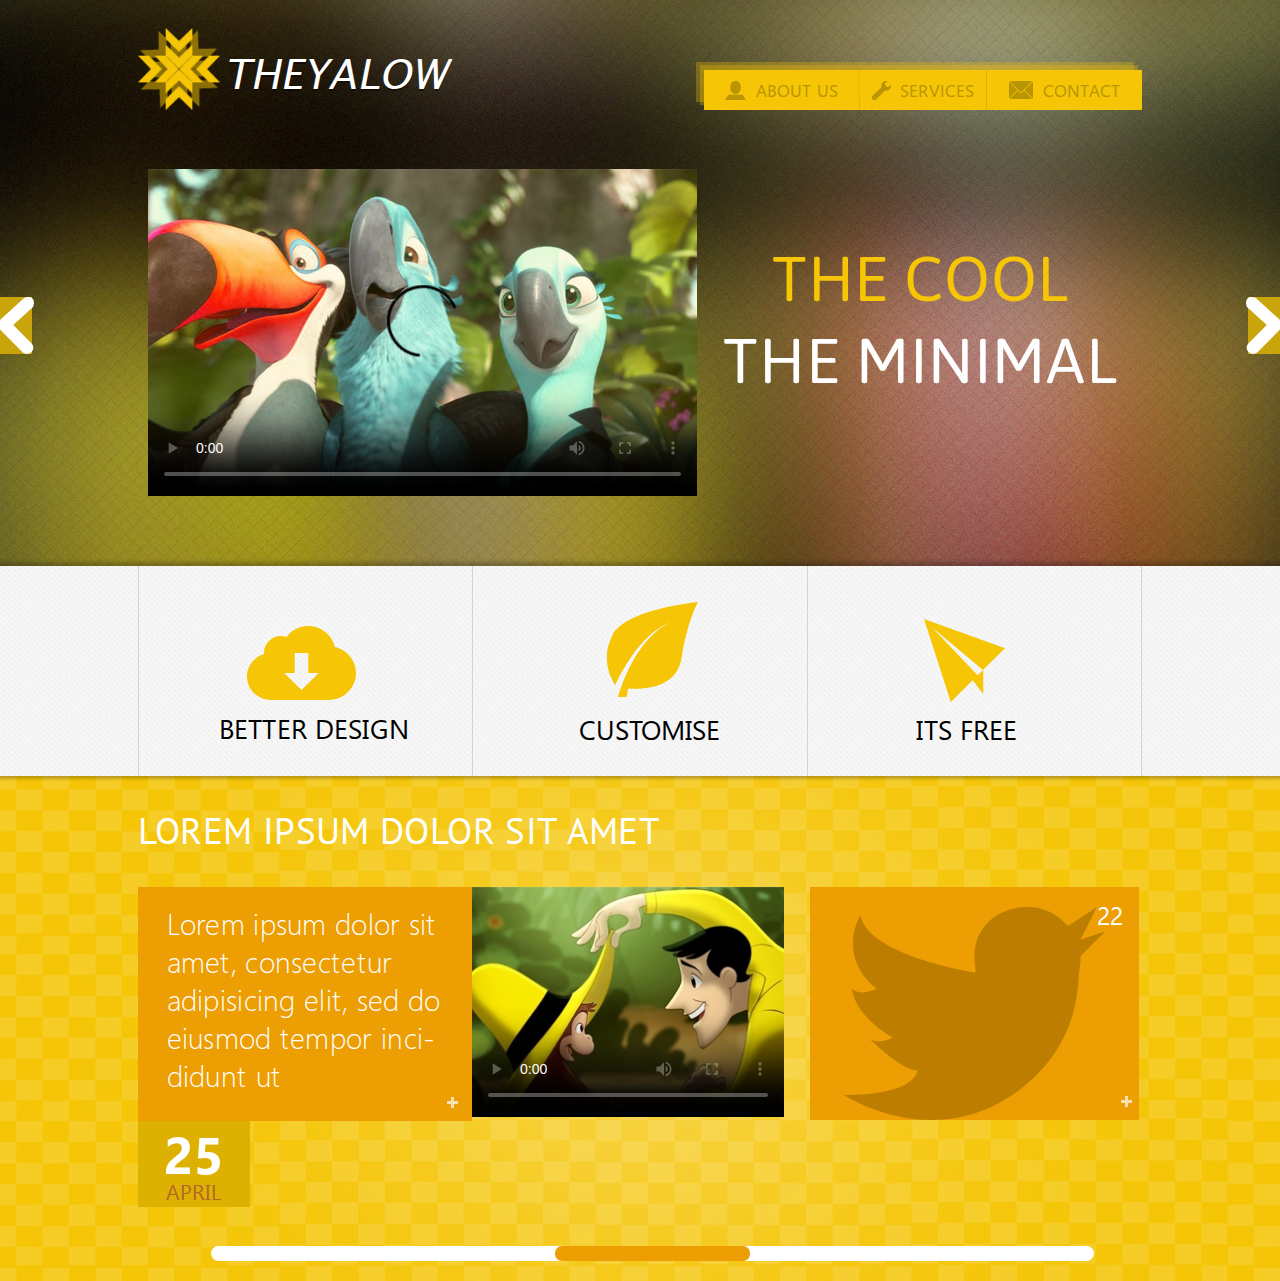
==== index.html @ 30a7e38a "feat:scroll slider block" ====
<!DOCTYPE html>
<html lang="en">

<head>
    <meta charset="UTF-8">
    <meta name="viewport" content="width=device-width, initial-scale=1.0">
    <meta http-equiv="X-UA-Compatible" content="ie=edge">
    <link rel="stylesheet" href="style.css">
    <title>the yalow</title>
</head>

<body>
    <div class="wrapper">
        <div class="wrapper_header_block">

            <header class="header main">
                <div class="logo">
                    <img class="logo_image" src="./img/header/logo.png" width="82px" height="82px" alt="logo">
                    <span class="logo_name">TheYalow</span>
                </div>
                <ul class="header_navbar">
                    <li class="header_navbar_point">
                        <a href="#" class="header_navbar_point_link">
                            <img class="header_navbar_point_icon" src="./img/header/about.svg" alt="about">
                            <span class="header_navbar_point_name">About Us</span>
                        </a>
                    </li>
                    <li class="header_navbar_point">
                        <a href="#" class="header_navbar_point_link">
                            <img class="header_navbar_point_icon" src="./img/header/service.svg" alt="service">
                            <span class="header_navbar_point_name">Services</span>
                        </a>
                    </li>
                    <li class="header_navbar_point">
                        <a href="#" class="header_navbar_point_link">
                            <img class="header_navbar_point_icon" src="./img/header/contact.svg" alt="contact">
                            <span class="header_navbar_point_name">Contact</span>
                        </a>
                    </li>
                </ul>
            </header>
            <!-- Slider block -->
            <main class="slider_block">
                <div class="slider_block_arrow left">
                    <a href="#" class="slider_block_arrow_link left"><img class="slider_block_arrow_left_link_img"
                            src="img/main/arrow-left.svg" alt="arrow_left"></a>
                </div>
                <div class="slider_block_arrow right">
                    <a href="#" class="slider_block_arrow_link right"><img class="slider_block_arrow_right_link_img"
                            src="img/main/arrow-right.svg" alt="arrow_right"></a>
                </div>
                <section class="slider_block_layer_center">
                    <div class="slider_block_layer_video">
                        <video poster="img/main/parrots.jpg" controls="" width="549" height="327">
                            <source src='#'>
                        </video>
                    </div>
                    <div class="slider_block_heading">
                        <h1>The cool <br><span class="heading_the_minimal_text">The minimal</span></h1>
                    </div>
                </section>
            </main>
        </div>

        <main>
            <!-- icon block -->
            <section class="icon_block">
                <ul class="icon area">
                    <li class="icon_area cloud">
                        <img class="icon_area_cloud_img" src="./img/icon block/cloud.svg" alt="cloud">
                        <span class="icon_area_cloud_name">better design</span>
                    </li>
                    <li class="icon_area leaf">
                        <img class="icon_area_leaf_img" src="./img/icon block/leaf.svg" alt="leaf">
                        <span class="icon_area_leaf_name">customise</span>
                    </li>
                    <li class="icon_area plane">
                        <img class="icon_area_plane_img" src="./img/icon block/plane.svg" alt="plane">
                        <span class="icon_area_plane_name">Its Free</span>
                    </li>
                </ul>
            </section>
            <!-- scroll slider block -->
            <section class="scroll_slider">
                <div class="scroll_slider_block main">
                    <h3 class="scroll_slider_block_name">Lorem ipsum dolor sit amet</h3>
                    <div class="scroll_slider_block_main_content">
                        <div class="scroll_slider_block_main_content_left">
                            <p class="scroll_slider_block_main_content_left_text">Lorem ipsum dolor sit amet,
                                consectetur adipisicing elit, sed do eiusmod tempor inci-didunt ut</p>
                            <div class="scroll_slider_block_main_content_left_data">
                                <time class="scroll_content_data_time">
                                    <p class="data_time_number">25</p>

                                    <p class="data_time_month">April</p>
                                </time>
                            </div>
                            <div class="scroll_slider_block_main_content_left_plus">
                                <a href="" class="scroll_slider_block_main_content_left_plus_link">
                                    <img src="./img/scroll slider block/plus.png" alt="add">
                                </a>
                            </div>
                        </div>
                        <div class="scroll_slider_block_main_content_center">
                            <video class="scroll_slider_block_main_content_video"
                                poster="./img/scroll slider block/video_scroll_slider_block.jpg" controls="" width="312"
                                height="230"></video>
                        </div>
                        <div class="scroll_slider_block_main_content_right">
                            <div class="scroll_slider_block_main_content_right_wrapper">
                                <img src="./img/scroll slider block/twitter.svg" alt="twitter"
                                    class="scroll-slider_block_main_content_right_wrapper_twitter">
                                <div class="scroll-slider_block_main_content_right_wrapper_twitter_number">
                                    <p class="scroll-slider_block_main_content_right_wrapper_twitter_number_text">22</p>
                                </div>
                                <div class="scroll_slider_block_main_content_right_plus">
                                    <a href="#" class="scroll_slider_block_main_content_right_plus_link">
                                        <img src="./img/scroll slider block/plus.png" alt="plus"
                                            class="scroll_slider_block_main_content_right_plus_link_img">
                                    </a>
                                </div>
                            </div>
                        </div>

                    </div>
                    <div class="scroll_slider_block_main_range">
                        <input type="range" class="scroll_slider_block_main_range_input">
                    </div>
                </div>
            </section>
        </main>

    </div>
</body>

</html>
---- style.css ----
@font-face {
    font-family: Lucida Sans Italic;
    src: url('./fonts/LucidaSansItalic.ttf');
}
@font-face {
    font-family: Segoe WP;
    src: url('./fonts/Segoe_WP.ttf');
}

@font-face {
    font-family: Segoe WP Lite;
    src: url('./fonts/Segoe_WP_Light.ttf');
}

@font-face {
    font-family: Segoe UI Bold;
    src: url('./fonts/segoeUiBold.ttf');
}
@font-face {
    font-family: Asap;
    src: url('./fonts/asap_regular.ttf');
}

@font-face {
    font-family: Segoe UI Regular;
    src: url('./fonts/segoeUiRegular.ttf');
}

@font-face{
    font-family: PT Sans;
    src: url('./fonts/PTSans_regular.ttf')
}

*{
    padding: 0;
    margin: 0;
}
body{
    height: 100vh;
    width: 100%;
    font-size: 16px;
}

.wrapper{
    display: flex;
    flex-direction: column;
    max-width: 1300px;
    height: 100vh;
    margin: 0 auto;
}

.wrapper_header_block {
    width: 100%;
    background-image: url(./img/header/header_background.png);
}

.header {
    display: flex;
    justify-content: space-between;
    flex-wrap: wrap;
}

.main ,.area {
    margin: 0 auto;
    width: 78.5%;
}

.logo {
    display: flex;
    justify-content: center;
    align-items: center;
    padding-top: 28px;
}

.logo_name {
    font-size: 41px;
    color: #fff;
    text-transform: uppercase;
    font-family: Lucida Sans Italic;
    letter-spacing: 0.41px;
    padding: 11px 0 0 4px;
    text-shadow: 0 2px 0 rgba(0, 0, 0, 0.42);
}

.header_navbar {
    display: flex;
    align-items: flex-end;
}

.header_navbar_point {
    list-style: none;
    height: 2.5em;
    width: 7.9em;
    background-color: #f5c506;
    box-shadow: -0.25em -0.3em 0 rgba(245, 197, 6, .3), -0.5em -0.5em 0 rgba(245, 197, 6, .3);
}

.header_navbar_point:last-child{
    border-left: 1px solid #dcb105;
    width: 9.70em;
}

.header_navbar_point:first-child {
    border-right: 1px solid #dcb105;
    width: 9.65em;
}

.header_navbar_point_link {
    display: flex;
    justify-content: center;
    align-items: center;
    text-decoration: none;
    text-transform: uppercase;
    font-size: 1.06em;
    font-family: Segoe WP;
    color: #b99403;
    background-color: #f5c506;
    padding-top: .55em;
}

.header_navbar_point_link:hover{
    color:#fff;
}

.header_navbar_point_name {
    margin-left: .56em;
}

.slider_block {
    position: relative;
}

.slider_block_arrow {
    position: absolute;
    width: 2.000em;
    height: 3.563em;
}

.slider_block_arrow.left, .slider_block_arrow.right  {
    top: 11.70em;
}

.slider_block_arrow.right {
    right: 0;
}

.slider_block_arrow_link {
    display: flex;
    justify-content: center;
    height: 100%;
    background-color: #c9a40b;
}

.slider_block_arrow_left_link_img {
    padding-right: 0.188em;
}

.slider_block_arrow_link .right {
    background-color: #f5c503;
}

.slider_block_arrow_right_link_img{
    padding-left: 0.188em;
}

.slider_block_layer_center {
    display: flex;
    justify-content: space-between;
    align-items: center;
    width: 78.5%;
    margin: 0 auto;
    padding-top: 59px;
    padding-bottom: 66px;
}

.slider_block_layer_video {
    padding-left: 0.625em;
    position: relative;
}

.slider_block_heading {
    text-align: center;
    text-transform: uppercase;
    padding-right: 25px;
    padding-bottom: 30px;
}

h1 {
    font-size: 3.94em;
    font-family: Asap;
    color: #f5c506;
    font-weight: 400;
    line-height: 1.3em;
    letter-spacing: 0.63px;
}

.heading_the_minimal_text {
    color: #fff;
}

.icon_block{
    background-image: url(/img/icon\ block/background_icon.png)
}

.icon {
    display:flex;
    justify-content: space-between;
}

.icon_area.cloud, .icon_area.plane {
    border-left: 1px solid #d4d4d4;
    border-right: 1px solid #d4d4d4;
}

.icon_area {
    list-style: none;
    font-family: Segoe UI Regular;
    text-transform: uppercase;
    font-size: 1.69em;
    line-height: 1;
    width: 100%;
    display: flex;
    flex-direction: column;
    align-items: center;
}

.icon_area_cloud_img {
    padding-top: 60px;
    padding-right: 7px;
}

.icon_area_cloud_name {
    color: #000000;
    font-weight: 300;
    font-size: 27px;
    padding-top: 14px;
    padding-left: 17px;
    padding-bottom: 35px;
    letter-spacing: 0.27px;
}

.icon_area_leaf_img {
    padding-top: 36px;
    padding-left: 24px;
}

.icon_area_leaf_name {
    padding-top: 18px;
    padding-left: 19px;
    padding-bottom: 20px;
}

.icon_area_plane_img {
    padding-top: 53px;
    padding-right: 21px;
}

.icon_area_plane_name {
    padding-top: 13px;
    padding-right: 15px;
    padding-bottom: 20px;
    letter-spacing: 0.27px;
}

.scroll_slider{
    background: url(./img/scroll\ slider\ block/scroll_background.png);
}

.scroll_slider_block{
    display: flex;
    flex-direction:column;
}

.scroll_slider_block_name{
    font-weight: 400;
    font-size: 2.313em;
    text-transform: uppercase;
    font-family: PT Sans;
    color: #ffffff;
    padding-top: 33px;
    letter-spacing: 0.37px;
}

.scroll_slider_block_main_content{
    display: flex;
    padding-top: 31px;
}

.scroll_slider_block_main_content_left {
    width: 100%;
    align-items: center;
    background-color: #ec9e03;
    position: relative;
}
.scroll_slider_block_main_content_left_text{
    font-family: Segoe WP lite;
    font-size: 29px;
    padding: 17px 0 0 29px;
    letter-spacing: 0.29px;
    color: #ffffff;
    line-height: 38px;
    }

.scroll_slider_block_main_content_left_data{
    height: 86px;
    width: 112px;
    background-color: #ddb101;
    display: flex;
    flex-direction: column;
    justify-content: center;
    text-align: center;
    bottom: 0;
    position: absolute;
    transform: translate(0, 100%);
}

.data_time_number{
    padding-top: 15px;
    font-weight: 700;
    color: #fff;
    font-family: Segoe UI Bold;
    font-size: 3.188em;
    line-height: 38px;
    letter-spacing: 0.51px;
}

.data_time_month{
    color: #b26529;
    text-transform: uppercase;
    font-family: Segoe UI Regular;
    font-size: 1.313em;
    line-height: 38px;
    letter-spacing: 0.21px;
}

.scroll_slider_block_main_content_left_plus {
    position: absolute;
    left: 92.7%;
}

.scroll_slider_block_main_content_left_plus_link{
    display: block;
}

.scroll_slider_block_main_content_center{
    width: 100%;
}

.scroll_slider_block_main_content_right{
    height: 233px;
    width: 100%;
    display: flex;
    justify-content: flex-end;
    padding-right: 3px;
}
.scroll_slider_block_main_content_right_wrapper{
    width: 329px;
    background-color: #ec9e03;
    display: flex;
    justify-content: center;
    position: relative;
}

.scroll-slider_block_main_content_right_wrapper_twitter{
    padding-top: 20px;
}

.scroll-slider_block_main_content_right_wrapper_twitter_number{
    display: block;
    position: absolute;
    top: 7%;
    right: 5%;
}

.scroll-slider_block_main_content_right_wrapper_twitter_number_text{
    font-family: Segoe WP;
    font-size: 1.55em;
    color: #ffff;
    display: block;
    line-height: 1;
}

.scroll_slider_block_main_content_right_plus{
    position: absolute;
    top: 88.5%;
    left: 94.4%;
}

.scroll_slider_block_main_range{
    margin: 0 auto;
    padding: 125px 0 0 25px;
    padding-bottom: 16px;
    width: 87.8%;
}

.scroll_slider_block_main_range_input{
    width: 100%;
    height: 15px;
    border-radius: 15px;
    outline: none;
    background-color: #ffffff;
    cursor: pointer;
    -webkit-appearance: none;
}

.scroll_slider_block_main_range_input:hover{
    opacity: 0.48;
}

input[type=range]::-webkit-slider-thumb {
    height: 15px;
    width: 22%;
    border-radius: 7px;
    background-color: #ec9e03;
    cursor: pointer;
    -webkit-appearance: none;
}
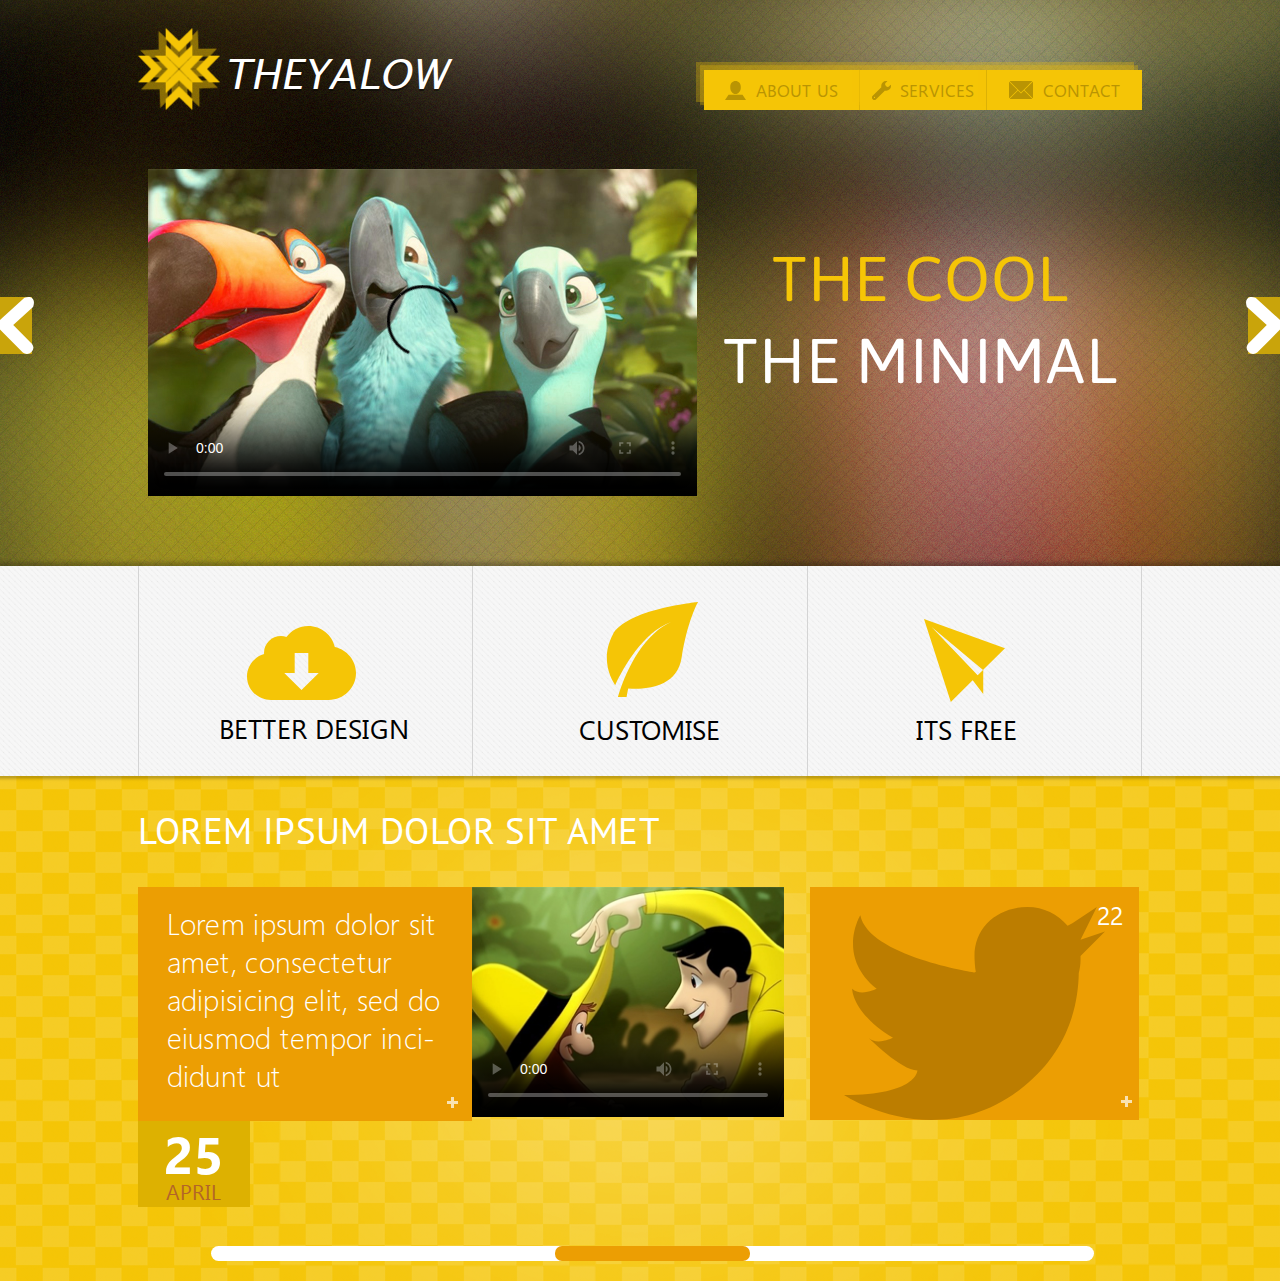
==== commit 63db592f: "refactor: remove 'fonts ' and 'img' in folder assets" ====
--- a/index.html
+++ b/index.html
@@ -15,25 +15,25 @@
 
             <header class="header main">
                 <div class="logo">
-                    <img class="logo_image" src="./img/header/logo.png" width="82px" height="82px" alt="logo">
+                    <img class="logo_image" src="./assets/img/header/logo.png" width="82px" height="82px" alt="logo">
                     <span class="logo_name">TheYalow</span>
                 </div>
                 <ul class="header_navbar">
                     <li class="header_navbar_point">
                         <a href="#" class="header_navbar_point_link">
-                            <img class="header_navbar_point_icon" src="./img/header/about.svg" alt="about">
+                            <img class="header_navbar_point_icon" src="./assets/img/header/about.svg" alt="about">
                             <span class="header_navbar_point_name">About Us</span>
                         </a>
                     </li>
                     <li class="header_navbar_point">
                         <a href="#" class="header_navbar_point_link">
-                            <img class="header_navbar_point_icon" src="./img/header/service.svg" alt="service">
+                            <img class="header_navbar_point_icon" src="./assets/img/header/service.svg" alt="service">
                             <span class="header_navbar_point_name">Services</span>
                         </a>
                     </li>
                     <li class="header_navbar_point">
                         <a href="#" class="header_navbar_point_link">
-                            <img class="header_navbar_point_icon" src="./img/header/contact.svg" alt="contact">
+                            <img class="header_navbar_point_icon" src="./assets/img/header/contact.svg" alt="contact">
                             <span class="header_navbar_point_name">Contact</span>
                         </a>
                     </li>
@@ -43,15 +43,15 @@
             <main class="slider_block">
                 <div class="slider_block_arrow left">
                     <a href="#" class="slider_block_arrow_link left"><img class="slider_block_arrow_left_link_img"
-                            src="img/main/arrow-left.svg" alt="arrow_left"></a>
+                            src="assets/img/main/arrow-left.svg" alt="arrow_left"></a>
                 </div>
                 <div class="slider_block_arrow right">
                     <a href="#" class="slider_block_arrow_link right"><img class="slider_block_arrow_right_link_img"
-                            src="img/main/arrow-right.svg" alt="arrow_right"></a>
+                            src="assets/img/main/arrow-right.svg" alt="arrow_right"></a>
                 </div>
                 <section class="slider_block_layer_center">
                     <div class="slider_block_layer_video">
-                        <video poster="img/main/parrots.jpg" controls="" width="549" height="327">
+                        <video poster="assets/img/main/parrots.jpg" controls="" width="549" height="327">
                             <source src='#'>
                         </video>
                     </div>
@@ -67,15 +67,15 @@
             <section class="icon_block">
                 <ul class="icon area">
                     <li class="icon_area cloud">
-                        <img class="icon_area_cloud_img" src="./img/icon block/cloud.svg" alt="cloud">
+                        <img class="icon_area_cloud_img" src="./assets/img/icon block/cloud.svg" alt="cloud">
                         <span class="icon_area_cloud_name">better design</span>
                     </li>
                     <li class="icon_area leaf">
-                        <img class="icon_area_leaf_img" src="./img/icon block/leaf.svg" alt="leaf">
+                        <img class="icon_area_leaf_img" src="./assets/img/icon block/leaf.svg" alt="leaf">
                         <span class="icon_area_leaf_name">customise</span>
                     </li>
                     <li class="icon_area plane">
-                        <img class="icon_area_plane_img" src="./img/icon block/plane.svg" alt="plane">
+                        <img class="icon_area_plane_img" src="./assets/img/icon block/plane.svg" alt="plane">
                         <span class="icon_area_plane_name">Its Free</span>
                     </li>
                 </ul>
@@ -97,25 +97,25 @@
                             </div>
                             <div class="scroll_slider_block_main_content_left_plus">
                                 <a href="" class="scroll_slider_block_main_content_left_plus_link">
-                                    <img src="./img/scroll slider block/plus.png" alt="add">
+                                    <img src="./assets/img/scroll slider block/plus.png" alt="add">
                                 </a>
                             </div>
                         </div>
                         <div class="scroll_slider_block_main_content_center">
                             <video class="scroll_slider_block_main_content_video"
-                                poster="./img/scroll slider block/video_scroll_slider_block.jpg" controls="" width="312"
-                                height="230"></video>
+                                poster="./assets/img/scroll slider block/video_scroll_slider_block.jpg" controls=""
+                                width="312" height="230"></video>
                         </div>
                         <div class="scroll_slider_block_main_content_right">
                             <div class="scroll_slider_block_main_content_right_wrapper">
-                                <img src="./img/scroll slider block/twitter.svg" alt="twitter"
+                                <img src="./assets/img/scroll slider block/twitter.svg" alt="twitter"
                                     class="scroll-slider_block_main_content_right_wrapper_twitter">
                                 <div class="scroll-slider_block_main_content_right_wrapper_twitter_number">
                                     <p class="scroll-slider_block_main_content_right_wrapper_twitter_number_text">22</p>
                                 </div>
                                 <div class="scroll_slider_block_main_content_right_plus">
                                     <a href="#" class="scroll_slider_block_main_content_right_plus_link">
-                                        <img src="./img/scroll slider block/plus.png" alt="plus"
+                                        <img src="./assets/img/scroll slider block/plus.png" alt="plus"
                                             class="scroll_slider_block_main_content_right_plus_link_img">
                                     </a>
                                 </div>
--- a/style.css
+++ b/style.css
@@ -1,34 +1,34 @@
 @font-face {
     font-family: Lucida Sans Italic;
-    src: url('./fonts/LucidaSansItalic.ttf');
+    src: url('./assets/fonts/LucidaSansItalic.ttf');
 }
 @font-face {
     font-family: Segoe WP;
-    src: url('./fonts/Segoe_WP.ttf');
+    src: url('./assets/fonts/Segoe_WP.ttf');
 }
 
 @font-face {
     font-family: Segoe WP Lite;
-    src: url('./fonts/Segoe_WP_Light.ttf');
+    src: url('./assets/fonts/Segoe_WP_Light.ttf');
 }
 
 @font-face {
     font-family: Segoe UI Bold;
-    src: url('./fonts/segoeUiBold.ttf');
+    src: url('./assets/fonts/segoeUiBold.ttf');
 }
 @font-face {
     font-family: Asap;
-    src: url('./fonts/asap_regular.ttf');
+    src: url('./assets/fonts/asap_regular.ttf');
 }
 
 @font-face {
     font-family: Segoe UI Regular;
-    src: url('./fonts/segoeUiRegular.ttf');
+    src: url('./assets/fonts/segoeUiRegular.ttf');
 }
 
 @font-face{
     font-family: PT Sans;
-    src: url('./fonts/PTSans_regular.ttf')
+    src: url('./assets/fonts/PTSans_regular.ttf')
 }
 
 *{
@@ -51,7 +51,7 @@
 
 .wrapper_header_block {
     width: 100%;
-    background-image: url(./img/header/header_background.png);
+    background-image: url(./assets/img/header/header_background.png);
 }
 
 .header {
@@ -120,6 +120,10 @@
 
 .header_navbar_point_link:hover{
     color:#fff;
+}
+
+.header_navbar_point_icon:hover{
+    fill: #ffffff;
 }
 
 .header_navbar_point_name {
@@ -199,7 +203,7 @@
 }
 
 .icon_block{
-    background-image: url(/img/icon\ block/background_icon.png)
+    background-image: url(/assets/img/icon\ block/background_icon.png)
 }
 
 .icon {
@@ -263,7 +267,7 @@
 }
 
 .scroll_slider{
-    background: url(./img/scroll\ slider\ block/scroll_background.png);
+    background: url(./assets/img/scroll\ slider\ block/scroll_background.png);
 }
 
 .scroll_slider_block{
@@ -317,7 +321,7 @@
 .data_time_number{
     padding-top: 15px;
     font-weight: 700;
-    color: #fff;
+    color: #ffffff;
     font-family: Segoe UI Bold;
     font-size: 3.188em;
     line-height: 38px;
@@ -375,7 +379,7 @@
 .scroll-slider_block_main_content_right_wrapper_twitter_number_text{
     font-family: Segoe WP;
     font-size: 1.55em;
-    color: #ffff;
+    color: #ffffff;
     display: block;
     line-height: 1;
 }
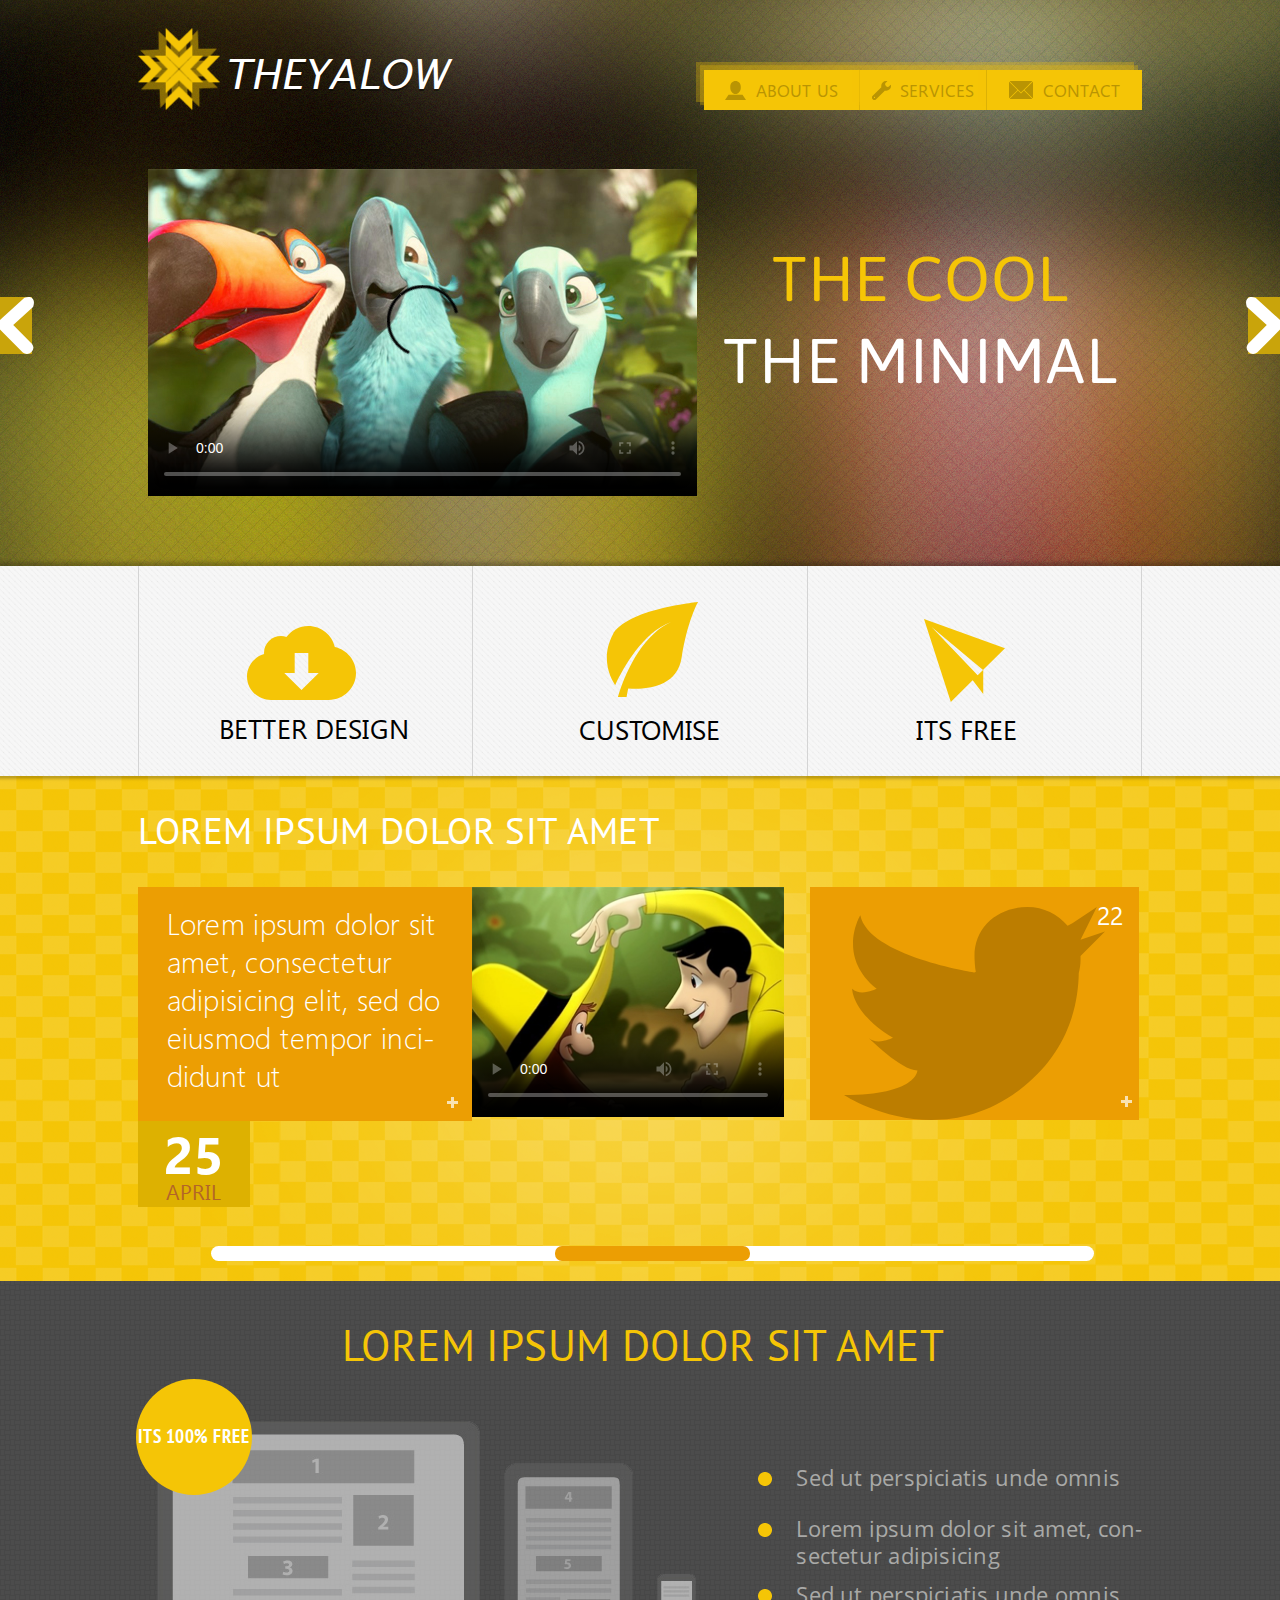
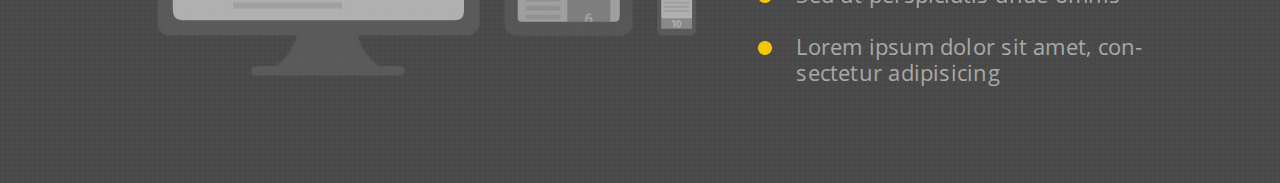
==== commit 0359a31a: "feet: add 'media block'" ====
--- a/index.html
+++ b/index.html
@@ -128,6 +128,47 @@
                     </div>
                 </div>
             </section>
+            <!-- media block -->
+            <section class="media_block">
+                <div class="media main">
+                    <div class="media_block_head">
+                        <h3 class="media_block_head_h3">Lorem ipsum dolor sit amet</h3>
+                    </div>
+                    <div class="media_block_screens">
+                        <div class="media_block_screens_images_wrapper">
+                            <div class="media_block_screens_img">
+                                <div class="media_block_screens_img_monitor">
+                                    <img class="media_block_screens_img_monitor_img"
+                                        src="./assets/img/media screens block/monitor.png" alt="monitor" width='323px'
+                                        height='255px'>
+                                    <div class="media_block_screens_img_monitor_ellipse">
+                                        <p class="media_block_screens_img_monitor_ellipse_text">Its 100% Free</p>
+                                    </div>
+                                </div>
+                                <div class="media_block_screens_img_tablet">
+                                    <img src="./assets/img/media screens block/tablet.png" alt="tablet" width='129px'
+                                        height='173px'>
+                                </div>
+                                <div class="media_block_screens_img_mobile">
+                                    <img src="./assets/img/media screens block/mobile.png" alt="mobile" width='39px'
+                                        height='63px'>
+                                </div>
+                            </div>
+                        </div>
+                        <div class="media_block_screens_list">
+                            <ul class="media_block_screens_list_ul">
+                                <li class="media_block_screens_list_ul_li">Sed ut perspiciatis unde omnis</li>
+                                <li class="media_block_screens_list_ul_li">Lorem ipsum dolor sit amet, con-<br>sectetur
+                                    adipisicing </li>
+                                <li class="media_block_screens_list_ul_li">Sed ut perspiciatis unde omnis</li>
+                                <li class="media_block_screens_list_ul_li">Lorem ipsum dolor sit amet, con-<br>sectetur
+                                    adipisicing </li>
+                            </ul>
+                        </div>
+                    </div>
+                </div>
+            </section>
+
         </main>
 
     </div>
--- a/style.css
+++ b/style.css
@@ -2,6 +2,13 @@
     font-family: Lucida Sans Italic;
     src: url('./assets/fonts/LucidaSansItalic.ttf');
 }
+
+
+@font-face {
+    font-family: Open Sans Regular;
+    src: url('./assets/fonts/OpenSansRegular.ttf');
+}
+
 @font-face {
     font-family: Segoe WP;
     src: url('./assets/fonts/Segoe_WP.ttf');
@@ -29,6 +36,11 @@
 @font-face{
     font-family: PT Sans;
     src: url('./assets/fonts/PTSans_regular.ttf')
+}
+
+@font-face{
+    font-family: PT Sans Narrow Bold;
+    src: url('./assets/fonts/PTSans_NarrowBold.ttf')
 }
 
 *{
@@ -420,3 +432,101 @@
     -webkit-appearance: none;
 }
 
+.media_block{
+    background-image: url(./assets/img/media\ screens\ block/background_screen.png);
+}
+
+.media{
+    display: flex;
+    flex-direction: column;
+    align-items:center;
+    padding-bottom:98px;
+}
+
+.media_block_head_h3{
+    color: #f5c506;
+    font-family: PT Sans;
+    font-size: 2.688em;
+    font-weight: 400;
+    text-transform: uppercase;
+    letter-spacing: 0.43px;
+}
+
+.media_block_head{
+    padding-top: 39px;
+    padding-left: 6px;
+}
+
+.media_block_screens{
+    display:flex;
+    justify-content: space-between;
+    flex-wrap: wrap;
+    width: 100%;
+}
+
+.media_block_screens_img{
+    display: flex;
+    align-items: flex-end;
+    position: relative;
+    padding-top: 9px;
+    padding-left: 43px;
+}
+
+.media_block_screens_img_monitor_img{
+    display: block;
+position: relative;
+top: 36px;
+right: 24px;
+}
+
+
+.media_block_screens_img_monitor_ellipse {
+    display: flex;
+    background-color: #f5c506;
+    height: 116px;
+    width: 116px;
+    border-radius: 50%;
+    justify-content: center;
+    align-items: center;
+    position: absolute;
+    top: 3px;
+    left: -2px;
+}
+
+.media_block_screens_img_monitor_ellipse_text{
+    color: #ffffff;
+    font-family: PT Sans Narrow Bold;
+    font-size: 19px;
+    font-weight: 400;
+    text-transform: uppercase;
+    letter-spacing: 0.51px;
+}
+
+.media_block_screens_img_mobile{
+    margin-left: 24px;
+}
+
+.media_block_screens_list {
+    padding-top: 63px;
+    padding-left: 69px;
+}
+
+.media_block_screens_list_ul{
+    list-style-type: none;
+}
+
+.media_block_screens_list_ul_li{
+    list-style-image: url(./assets/img/media\ screens\ block/marker.png);
+    font-family: Open Sans Regular;
+    font-size: 22px;
+    color: #a9a9a7;
+    letter-spacing: 0.22px;
+    margin-top: 25px;
+    line-height: 1.2;
+    padding-left: 17px;
+}
+
+
+.media_block_screens_list_ul_li:nth-child(3){
+    margin-top: 13px;
+}
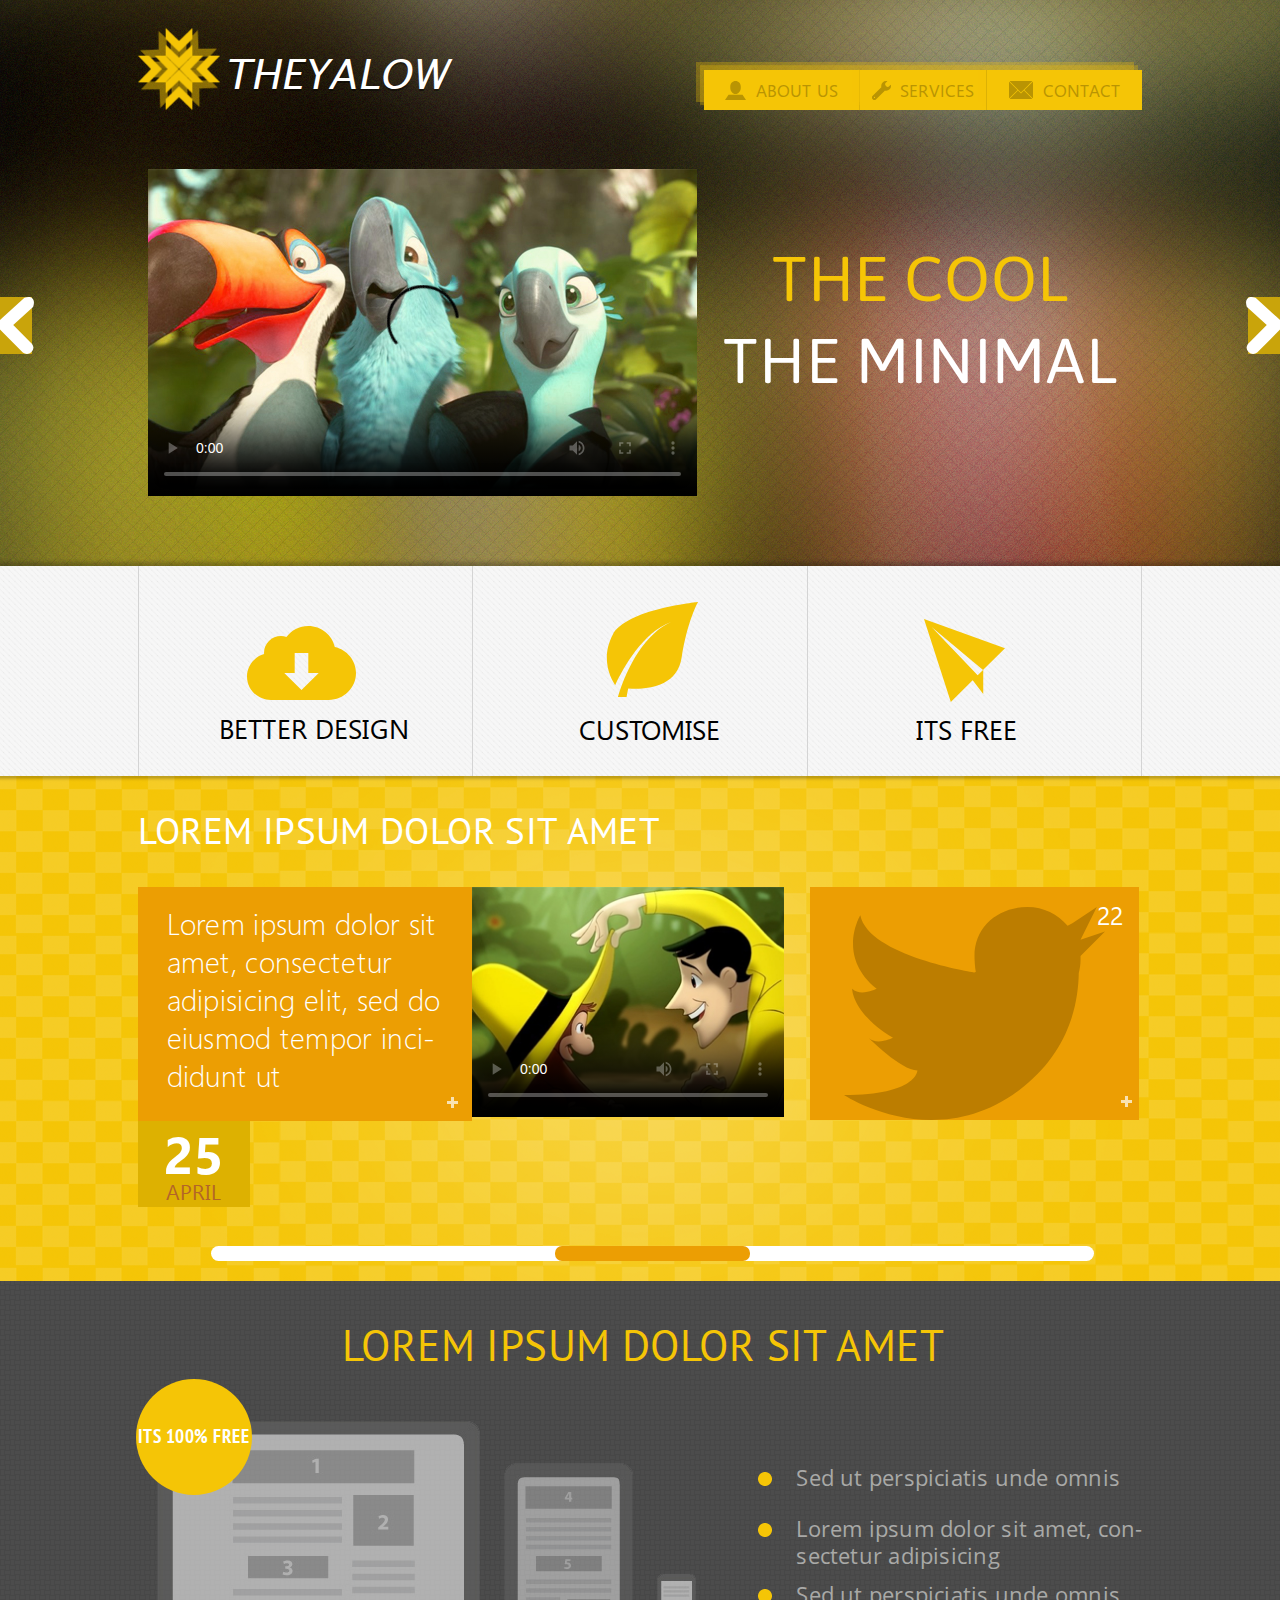
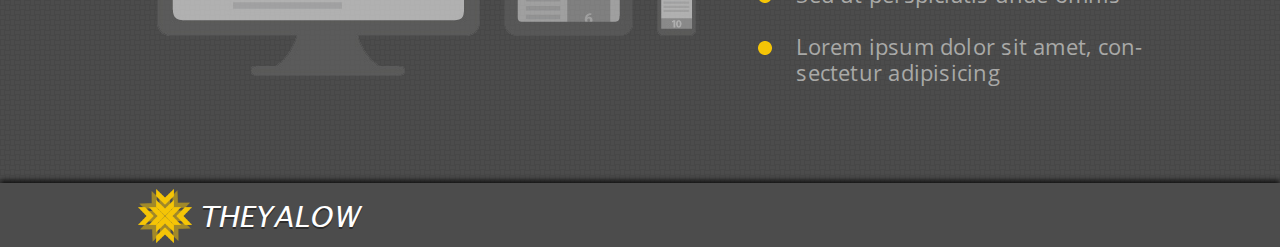
==== commit 25916eb5: "feet: add 'footer'" ====
--- a/index.html
+++ b/index.html
@@ -168,8 +168,17 @@
                     </div>
                 </div>
             </section>
+        </main>
+        <!-- footer -->
+        <footer class='footer'>
+            <div class="footer_block main">
+                <div class="footer_block_logo">
+                    <img src="./assets/img/header/logo.png" width="54px" height="54px" alt="logo">
+                    <p class="footer_block_logo_text">TheYalow</p>
+                </div>
+            </div>
 
-        </main>
+        </footer>
 
     </div>
 </body>
--- a/style.css
+++ b/style.css
@@ -474,9 +474,9 @@
 
 .media_block_screens_img_monitor_img{
     display: block;
-position: relative;
-top: 36px;
-right: 24px;
+    position: relative;
+    top: 36px;
+    right: 24px;
 }
 
 
@@ -518,7 +518,7 @@
 .media_block_screens_list_ul_li{
     list-style-image: url(./assets/img/media\ screens\ block/marker.png);
     font-family: Open Sans Regular;
-    font-size: 22px;
+    font-size: 1.375em;
     color: #a9a9a7;
     letter-spacing: 0.22px;
     margin-top: 25px;
@@ -530,3 +530,26 @@
 .media_block_screens_list_ul_li:nth-child(3){
     margin-top: 13px;
 }
+
+.footer{
+    background-color:#4c4c4c;
+    box-shadow: 0 -3px 5px rgba(0, 0, 0, 0.75);
+}
+
+
+.footer_block_logo{
+    display:flex;
+    align-items: center;
+    padding: 6px 0 4px 0;
+}
+
+
+.footer_block_logo_text{
+    text-shadow: 0 2px 0 rgba(0, 0, 0, 0.42);
+    color: #ffffff;
+    font-family: Lucida Sans Italic;
+    font-size: 1.813em;
+    text-transform: uppercase;
+    letter-spacing: 0.29px;
+    padding-left:7px;
+}
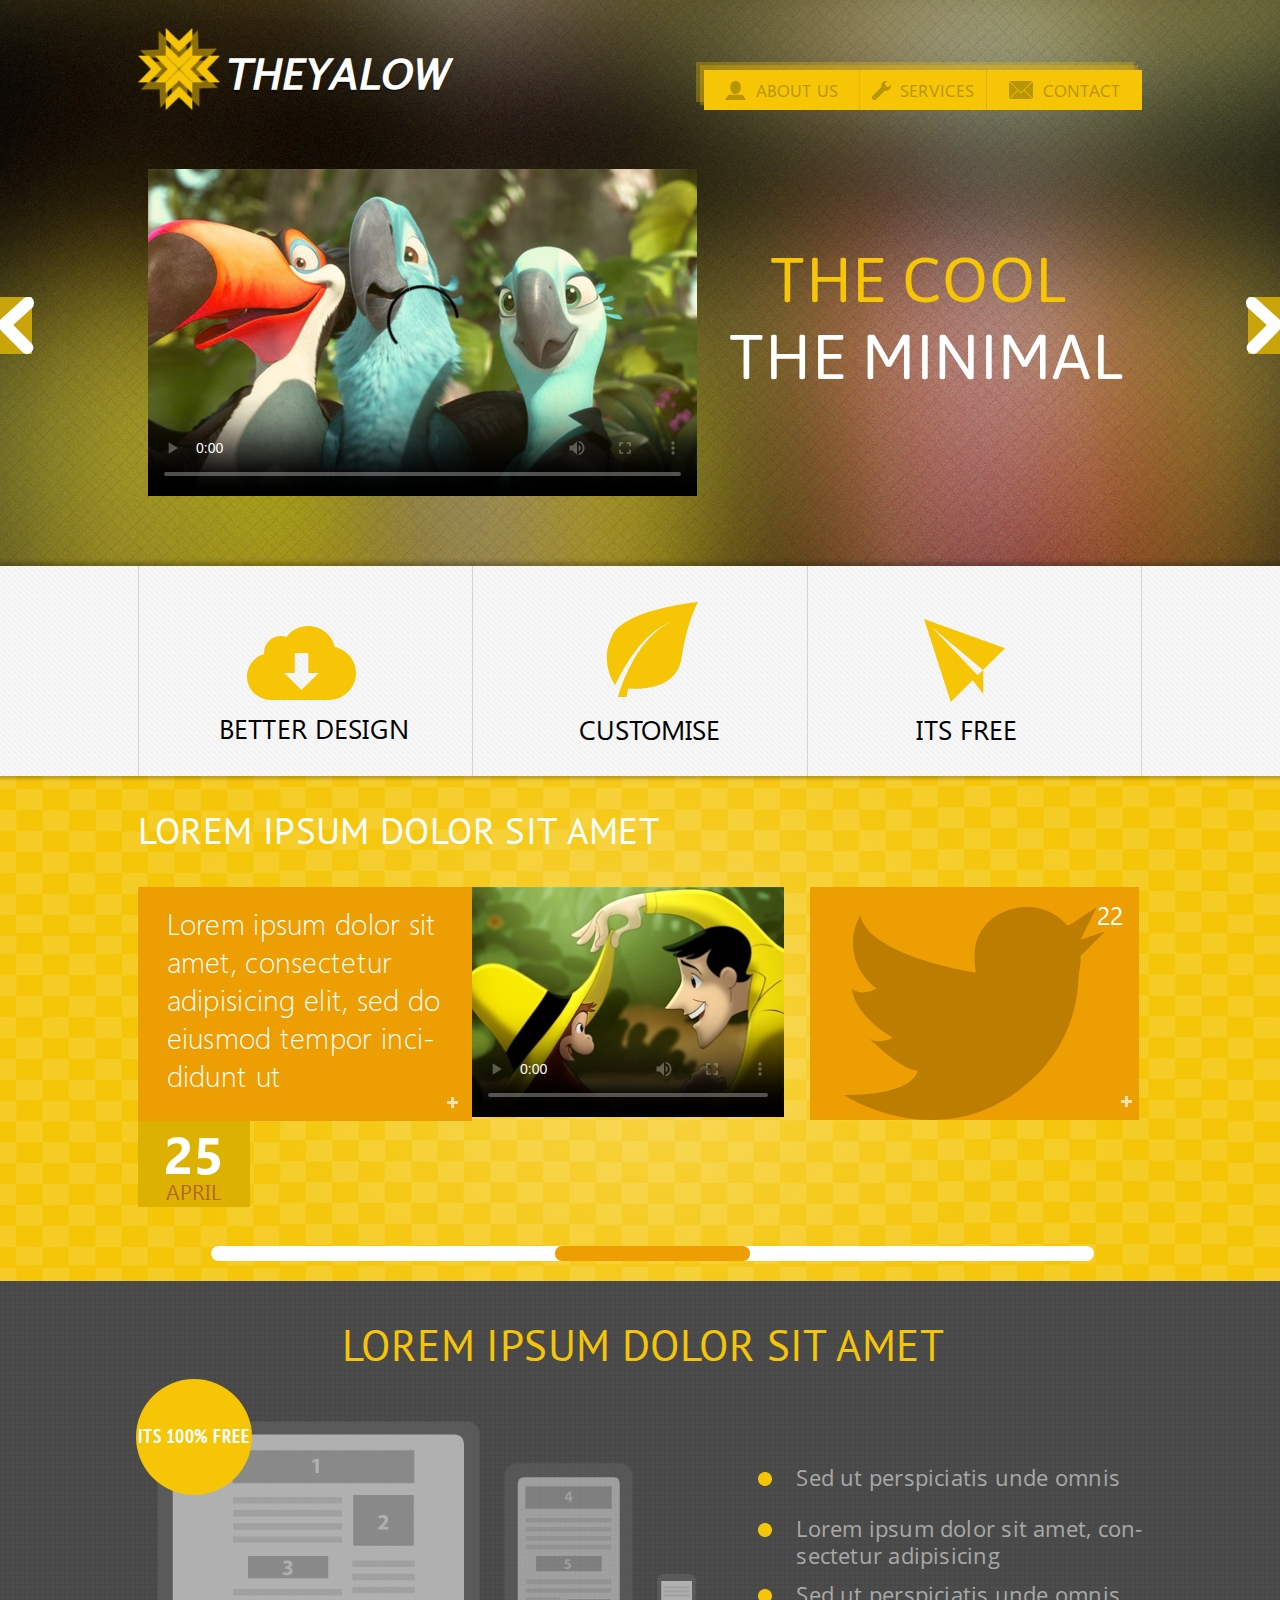
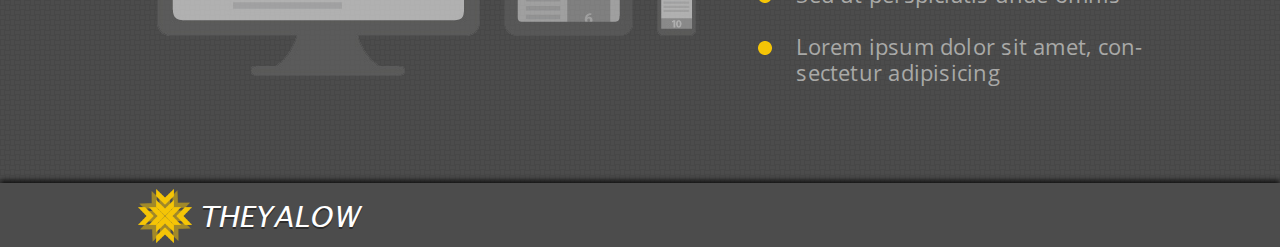
==== commit 65f567ca: "refactor: h1 replacement and change style in slider_block_heading" ====
--- a/index.html
+++ b/index.html
@@ -16,25 +16,25 @@
             <header class="header main">
                 <div class="logo">
                     <img class="logo_image" src="./assets/img/header/logo.png" width="82px" height="82px" alt="logo">
-                    <span class="logo_name">TheYalow</span>
+                    <h1 class="logo_name">TheYalow</h1>
                 </div>
                 <ul class="header_navbar">
                     <li class="header_navbar_point">
                         <a href="#" class="header_navbar_point_link">
                             <img class="header_navbar_point_icon" src="./assets/img/header/about.svg" alt="about">
-                            <span class="header_navbar_point_name">About Us</span>
+                            <p class="header_navbar_point_name">About Us</p>
                         </a>
                     </li>
                     <li class="header_navbar_point">
                         <a href="#" class="header_navbar_point_link">
                             <img class="header_navbar_point_icon" src="./assets/img/header/service.svg" alt="service">
-                            <span class="header_navbar_point_name">Services</span>
+                            <p class="header_navbar_point_name">Services</p>
                         </a>
                     </li>
                     <li class="header_navbar_point">
                         <a href="#" class="header_navbar_point_link">
                             <img class="header_navbar_point_icon" src="./assets/img/header/contact.svg" alt="contact">
-                            <span class="header_navbar_point_name">Contact</span>
+                            <p class="header_navbar_point_name">Contact</p>
                         </a>
                     </li>
                 </ul>
@@ -51,12 +51,17 @@
                 </div>
                 <section class="slider_block_layer_center">
                     <div class="slider_block_layer_video">
-                        <video poster="assets/img/main/parrots.jpg" controls="" width="549" height="327">
-                            <source src='#'>
+                        <video controls="true" poster="assets/img/main/parrots.jpg" controls="" width="549"
+                            height="327">
+                            <source src="movie.mp4" type="video/mp4">
+                            Your browser does not support the video tag.
+
                         </video>
                     </div>
                     <div class="slider_block_heading">
-                        <h1>The cool <br><span class="heading_the_minimal_text">The minimal</span></h1>
+                        <p class="slider_block_text">The cool</p>
+                        <br>
+                        <p class="heading_the_minimal_text">The minimal</p>
                     </div>
                 </section>
             </main>
--- a/style.css
+++ b/style.css
@@ -197,11 +197,13 @@
 .slider_block_heading {
     text-align: center;
     text-transform: uppercase;
-    padding-right: 25px;
-    padding-bottom: 30px;
-}
-
-h1 {
+    padding-right: 27px;
+    padding-bottom: 9px;
+    display: flex;
+    flex-direction: column;
+}
+
+.slider_block_text, .heading_the_minimal_text {
     font-size: 3.94em;
     font-family: Asap;
     color: #f5c506;
@@ -212,6 +214,9 @@
 
 .heading_the_minimal_text {
     color: #fff;
+    left: 8px;
+    position: relative;
+    bottom: 23px;
 }
 
 .icon_block{
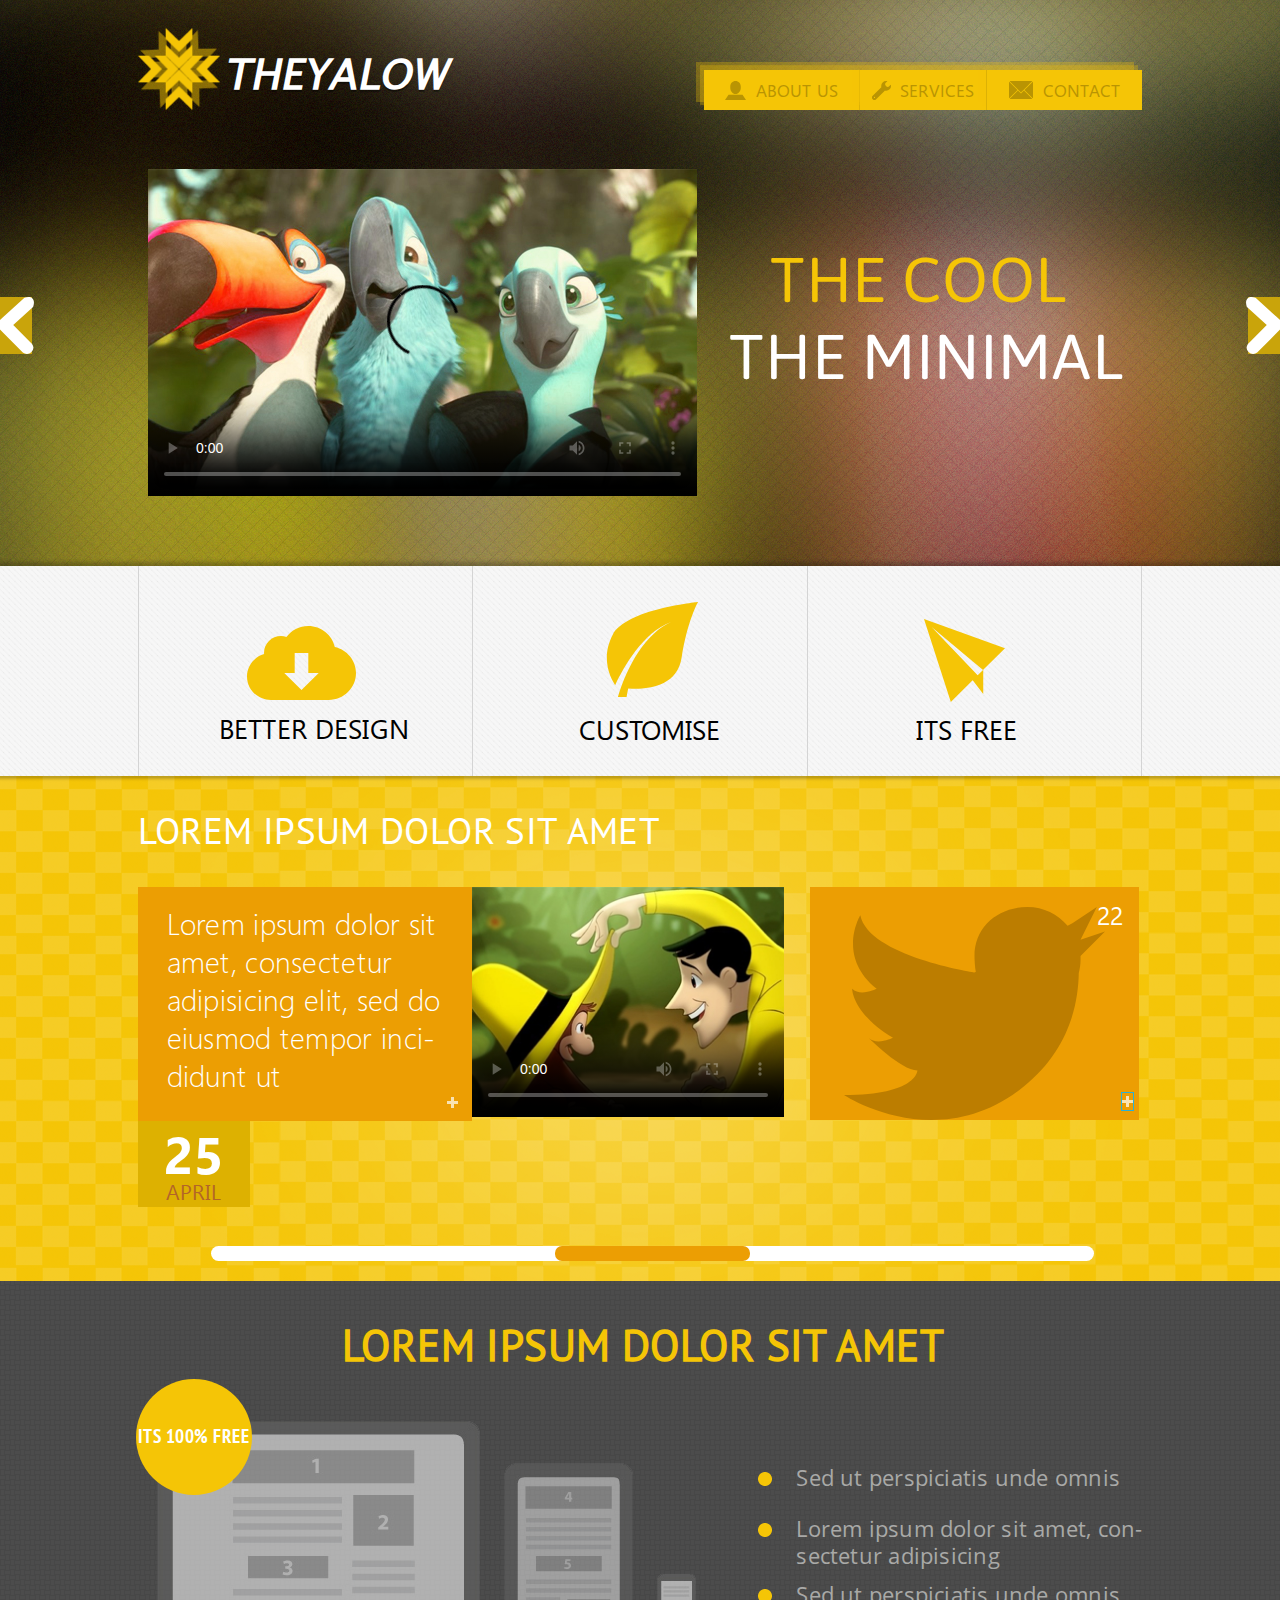
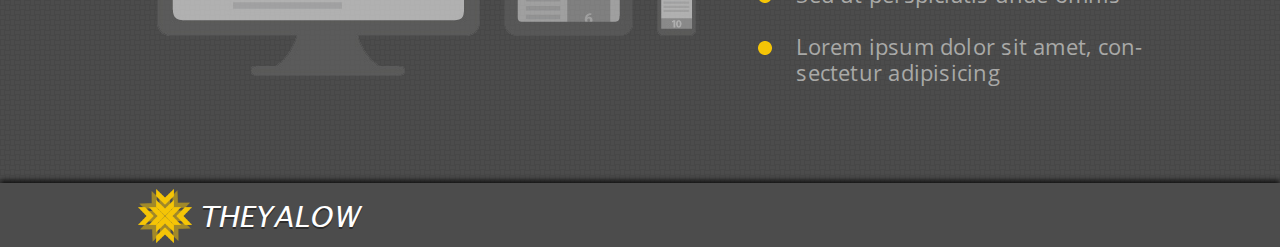
==== commit 89bdd920: "refactor:change structure of the project   and rename folders in img" ====
--- a/index.html
+++ b/index.html
@@ -40,7 +40,7 @@
                 </ul>
             </header>
             <!-- Slider block -->
-            <main class="slider_block">
+            <div class="slider_block">
                 <div class="slider_block_arrow left">
                     <a href="#" class="slider_block_arrow_link left"><img class="slider_block_arrow_left_link_img"
                             src="assets/img/main/arrow-left.svg" alt="arrow_left"></a>
@@ -64,7 +64,7 @@
                         <p class="heading_the_minimal_text">The minimal</p>
                     </div>
                 </section>
-            </main>
+            </div>
         </div>
 
         <main>
@@ -72,15 +72,15 @@
             <section class="icon_block">
                 <ul class="icon area">
                     <li class="icon_area cloud">
-                        <img class="icon_area_cloud_img" src="./assets/img/icon block/cloud.svg" alt="cloud">
+                        <img class="icon_area_cloud_img" src="./assets/img/icon-block/cloud.svg" alt="cloud">
                         <span class="icon_area_cloud_name">better design</span>
                     </li>
                     <li class="icon_area leaf">
-                        <img class="icon_area_leaf_img" src="./assets/img/icon block/leaf.svg" alt="leaf">
+                        <img class="icon_area_leaf_img" src="./assets/img/icon-block/leaf.svg" alt="leaf">
                         <span class="icon_area_leaf_name">customise</span>
                     </li>
                     <li class="icon_area plane">
-                        <img class="icon_area_plane_img" src="./assets/img/icon block/plane.svg" alt="plane">
+                        <img class="icon_area_plane_img" src="./assets/img/icon-block/plane.svg" alt="plane">
                         <span class="icon_area_plane_name">Its Free</span>
                     </li>
                 </ul>
@@ -102,25 +102,25 @@
                             </div>
                             <div class="scroll_slider_block_main_content_left_plus">
                                 <a href="" class="scroll_slider_block_main_content_left_plus_link">
-                                    <img src="./assets/img/scroll slider block/plus.png" alt="add">
+                                    <img src="./assets/img/scroll-slider-block/plus.png" alt="add">
                                 </a>
                             </div>
                         </div>
                         <div class="scroll_slider_block_main_content_center">
                             <video class="scroll_slider_block_main_content_video"
-                                poster="./assets/img/scroll slider block/video_scroll_slider_block.jpg" controls=""
+                                poster="./assets/img/scroll-slider-block/video_scroll_slider_block.jpg" controls=""
                                 width="312" height="230"></video>
                         </div>
                         <div class="scroll_slider_block_main_content_right">
                             <div class="scroll_slider_block_main_content_right_wrapper">
-                                <img src="./assets/img/scroll slider block/twitter.svg" alt="twitter"
+                                <img src="./assets/img/scroll-slider-block/twitter.svg" alt="twitter"
                                     class="scroll-slider_block_main_content_right_wrapper_twitter">
                                 <div class="scroll-slider_block_main_content_right_wrapper_twitter_number">
                                     <p class="scroll-slider_block_main_content_right_wrapper_twitter_number_text">22</p>
                                 </div>
                                 <div class="scroll_slider_block_main_content_right_plus">
                                     <a href="#" class="scroll_slider_block_main_content_right_plus_link">
-                                        <img src="./assets/img/scroll slider block/plus.png" alt="plus"
+                                        <img src="./assets/img/scroll-slider-block/plus.png" alt="plus"
                                             class="scroll_slider_block_main_content_right_plus_link_img">
                                     </a>
                                 </div>
@@ -144,18 +144,18 @@
                             <div class="media_block_screens_img">
                                 <div class="media_block_screens_img_monitor">
                                     <img class="media_block_screens_img_monitor_img"
-                                        src="./assets/img/media screens block/monitor.png" alt="monitor" width='323px'
+                                        src="./assets/img/media-screens-block/monitor.png" alt="monitor" width='323px'
                                         height='255px'>
                                     <div class="media_block_screens_img_monitor_ellipse">
                                         <p class="media_block_screens_img_monitor_ellipse_text">Its 100% Free</p>
                                     </div>
                                 </div>
                                 <div class="media_block_screens_img_tablet">
-                                    <img src="./assets/img/media screens block/tablet.png" alt="tablet" width='129px'
+                                    <img src="./assets/img/media-screens-block/tablet.png" alt="tablet" width='129px'
                                         height='173px'>
                                 </div>
                                 <div class="media_block_screens_img_mobile">
-                                    <img src="./assets/img/media screens block/mobile.png" alt="mobile" width='39px'
+                                    <img src="./assets/img/media-screens-block/mobile.png" alt="mobile" width='39px'
                                         height='63px'>
                                 </div>
                             </div>
--- a/style.css
+++ b/style.css
@@ -2,7 +2,6 @@
     font-family: Lucida Sans Italic;
     src: url('./assets/fonts/LucidaSansItalic.ttf');
 }
-
 
 @font-face {
     font-family: Open Sans Regular;
@@ -142,7 +141,7 @@
     margin-left: .56em;
 }
 
-.slider_block {
+.slider_block{
     position: relative;
 }
 
@@ -220,7 +219,7 @@
 }
 
 .icon_block{
-    background-image: url(/assets/img/icon\ block/background_icon.png)
+    background-image: url(./assets/img/icon-block/background_icon.png)
 }
 
 .icon {
@@ -284,7 +283,7 @@
 }
 
 .scroll_slider{
-    background: url(./assets/img/scroll\ slider\ block/scroll_background.png);
+    background: url(./assets/img/scroll-slider-block/scroll_background.png);
 }
 
 .scroll_slider_block{
@@ -335,6 +334,10 @@
     transform: translate(0, 100%);
 }
 
+.scroll_slider_block_main_content_right_plus_link, .scroll_slider_block_main_content_left_plus_link:hover{
+    border: 1px solid #29B0D9;
+}
+
 .data_time_number{
     padding-top: 15px;
     font-weight: 700;
@@ -438,7 +441,7 @@
 }
 
 .media_block{
-    background-image: url(./assets/img/media\ screens\ block/background_screen.png);
+    background-image: url(./assets/img/media-screens-block/background_screen.png);
 }
 
 .media{
@@ -452,7 +455,6 @@
     color: #f5c506;
     font-family: PT Sans;
     font-size: 2.688em;
-    font-weight: 400;
     text-transform: uppercase;
     letter-spacing: 0.43px;
 }
@@ -501,8 +503,7 @@
 .media_block_screens_img_monitor_ellipse_text{
     color: #ffffff;
     font-family: PT Sans Narrow Bold;
-    font-size: 19px;
-    font-weight: 400;
+    font-size: 1.188em;
     text-transform: uppercase;
     letter-spacing: 0.51px;
 }
@@ -521,7 +522,7 @@
 }
 
 .media_block_screens_list_ul_li{
-    list-style-image: url(./assets/img/media\ screens\ block/marker.png);
+    list-style-image: url(./assets/img/media-screens-block/marker.png);
     font-family: Open Sans Regular;
     font-size: 1.375em;
     color: #a9a9a7;
@@ -531,7 +532,6 @@
     padding-left: 17px;
 }
 
-
 .media_block_screens_list_ul_li:nth-child(3){
     margin-top: 13px;
 }
@@ -541,13 +541,11 @@
     box-shadow: 0 -3px 5px rgba(0, 0, 0, 0.75);
 }
 
-
 .footer_block_logo{
     display:flex;
     align-items: center;
     padding: 6px 0 4px 0;
 }
-
 
 .footer_block_logo_text{
     text-shadow: 0 2px 0 rgba(0, 0, 0, 0.42);
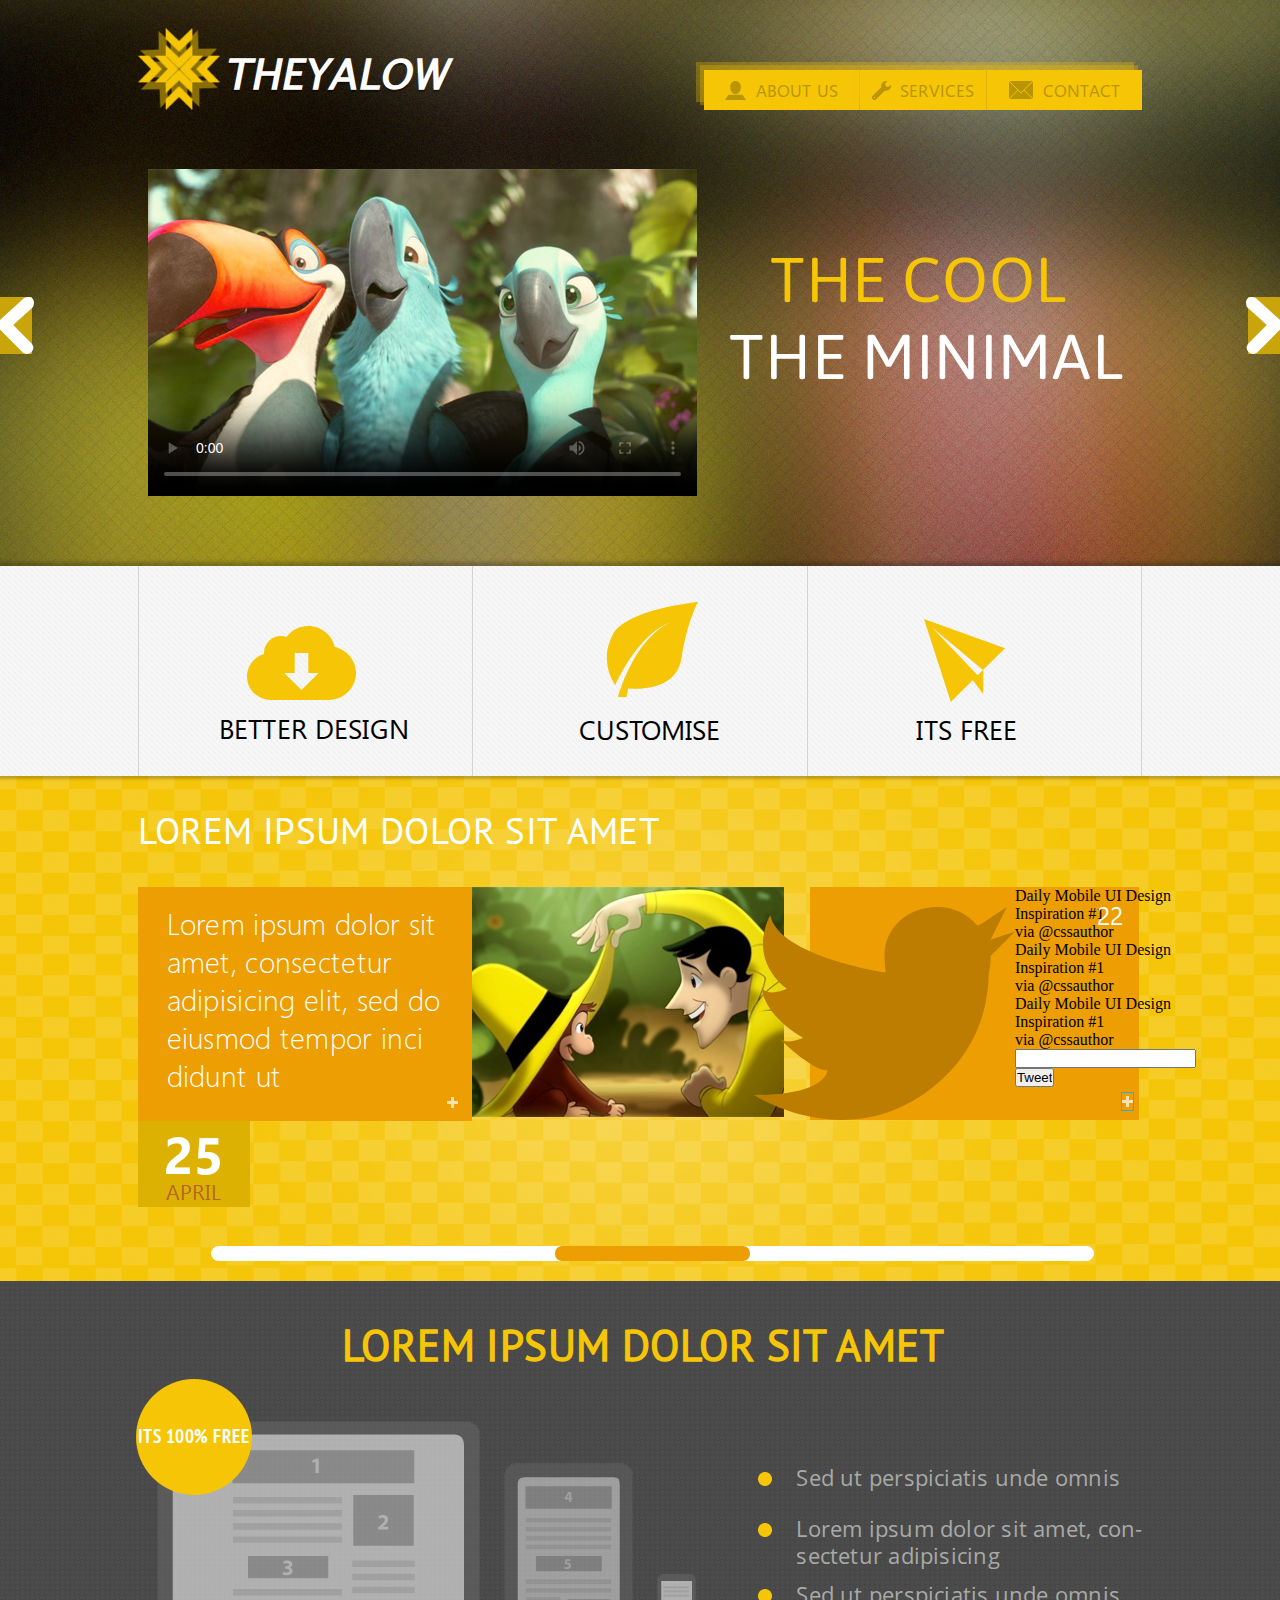
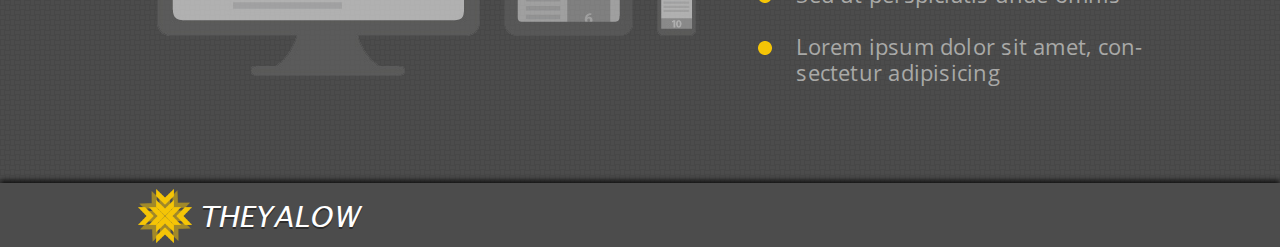
==== commit 6e39eefd: "feat: created a media query (max-width: 640px)" ====
--- a/index.html
+++ b/index.html
@@ -27,13 +27,15 @@
                     </li>
                     <li class="header_navbar_point">
                         <a href="#" class="header_navbar_point_link">
-                            <img class="header_navbar_point_icon" src="./assets/img/header/service.svg" alt="service">
-                            <p class="header_navbar_point_name">Services</p>
+                            <img class="header_navbar_point_icon icon_services" src="./assets/img/header/service.svg"
+                                alt="service">
+                            <p class="header_navbar_point_name services">Services</p>
                         </a>
                     </li>
                     <li class="header_navbar_point">
                         <a href="#" class="header_navbar_point_link">
-                            <img class="header_navbar_point_icon" src="./assets/img/header/contact.svg" alt="contact">
+                            <img class="header_navbar_point_icon  icon_contact" src="./assets/img/header/contact.svg"
+                                alt="contact">
                             <p class="header_navbar_point_name">Contact</p>
                         </a>
                     </li>
@@ -58,6 +60,14 @@
 
                         </video>
                     </div>
+                    <div class="slider_block_layer_video_mobile">
+                        <video controls="true" poster="assets/img/mobile/mobile_parronts.png" controls="" width="640"
+                            height="327">
+                            <source src="movie.mp4" type="video/mp4">
+                            Your browser does not support the video tag.
+
+                        </video>
+                    </div>
                     <div class="slider_block_heading">
                         <p class="slider_block_text">The cool</p>
                         <br>
@@ -73,15 +83,15 @@
                 <ul class="icon area">
                     <li class="icon_area cloud">
                         <img class="icon_area_cloud_img" src="./assets/img/icon-block/cloud.svg" alt="cloud">
-                        <span class="icon_area_cloud_name">better design</span>
+                        <p class="icon_area_cloud_name">better design</p>
                     </li>
                     <li class="icon_area leaf">
                         <img class="icon_area_leaf_img" src="./assets/img/icon-block/leaf.svg" alt="leaf">
-                        <span class="icon_area_leaf_name">customise</span>
+                        <p class="icon_area_leaf_name">customise</p>
                     </li>
                     <li class="icon_area plane">
                         <img class="icon_area_plane_img" src="./assets/img/icon-block/plane.svg" alt="plane">
-                        <span class="icon_area_plane_name">Its Free</span>
+                        <p class="icon_area_plane_name">Its Free</p>
                     </li>
                 </ul>
             </section>
@@ -92,24 +102,24 @@
                     <div class="scroll_slider_block_main_content">
                         <div class="scroll_slider_block_main_content_left">
                             <p class="scroll_slider_block_main_content_left_text">Lorem ipsum dolor sit amet,
-                                consectetur adipisicing elit, sed do eiusmod tempor inci-didunt ut</p>
-                            <div class="scroll_slider_block_main_content_left_data">
-                                <time class="scroll_content_data_time">
-                                    <p class="data_time_number">25</p>
-
-                                    <p class="data_time_month">April</p>
-                                </time>
-                            </div>
-                            <div class="scroll_slider_block_main_content_left_plus">
-                                <a href="" class="scroll_slider_block_main_content_left_plus_link">
-                                    <img src="./assets/img/scroll-slider-block/plus.png" alt="add">
-                                </a>
-                            </div>
+                                consectetur adipisicing elit, sed do eiusmod tempor inci<wbr>didunt ut</p>
+                                <div class="scroll_slider_block_main_content_left_data">
+                                    <time class="scroll_content_data_time">
+                                        <p class="data_time_number">25</p>
+
+                                        <p class="data_time_month">April</p>
+                                    </time>
+                                </div>
+                                <div class="scroll_slider_block_main_content_left_plus">
+                                    <a href="" class="scroll_slider_block_main_content_left_plus_link">
+                                        <img src="./assets/img/scroll-slider-block/plus.png" alt="add">
+                                    </a>
+                                </div>
                         </div>
                         <div class="scroll_slider_block_main_content_center">
                             <video class="scroll_slider_block_main_content_video"
-                                poster="./assets/img/scroll-slider-block/video_scroll_slider_block.jpg" controls=""
-                                width="312" height="230"></video>
+                                poster="./assets/img/scroll-slider-block/video_scroll_slider_block.jpg" width="312"
+                                height="230"></video>
                         </div>
                         <div class="scroll_slider_block_main_content_right">
                             <div class="scroll_slider_block_main_content_right_wrapper">
@@ -124,6 +134,31 @@
                                             class="scroll_slider_block_main_content_right_plus_link_img">
                                     </a>
                                 </div>
+                                <div class="scroll_slider_block_twitter_comments_mobile">
+                                    <div class="twitter_mobile_message">
+                                        <p class="twitter_message">Daily Mobile UI Design Inspiration #1
+                                        </p>
+                                        <p class="twitter_author">
+                                            via @cssauthor</p>
+                                    </div>
+                                    <div class="twitter_mobile_message">
+                                        <p class="twitter_message">Daily Mobile UI Design Inspiration #1
+                                        </p>
+                                        <p class="twitter_author">
+                                            via @cssauthor</p>
+                                    </div>
+                                    <div class="twitter_mobile_message">
+                                        <p class="twitter_message">Daily Mobile UI Design Inspiration #1
+                                        </p>
+                                        <p class="twitter_author">
+                                            via @cssauthor</p>
+                                    </div>
+                                    <form class="twitter_input_block">
+                                        <input type="text" class="twitter_input_text">
+                                        <input type="submit" class="twitter_submit" value="Tweet">
+                                    </form>
+                                </div>
+
                             </div>
                         </div>
 
--- a/style.css
+++ b/style.css
@@ -40,6 +40,11 @@
 @font-face{
     font-family: PT Sans Narrow Bold;
     src: url('./assets/fonts/PTSans_NarrowBold.ttf')
+}
+
+@font-face{
+    font-family: Arial MT;
+    src: url('./assets/fonts/Arial.ttf')
 }
 
 *{
@@ -170,6 +175,10 @@
     padding-right: 0.188em;
 }
 
+.slider_block_layer_video_mobile{
+    display:none
+}
+
 .slider_block_arrow_link .right {
     background-color: #f5c503;
 }
@@ -402,6 +411,10 @@
     color: #ffffff;
     display: block;
     line-height: 1;
+}
+
+.scroll_slider_block_main_content_right_comments_mobile{
+    display:none;
 }
 
 .scroll_slider_block_main_content_right_plus{
@@ -556,3 +569,389 @@
     letter-spacing: 0.29px;
     padding-left:7px;
 }
+/* 
+media */
+
+@media(max-width: 640px){
+
+    .wrapper{
+    width: 640px;
+    display: block;
+    height: 100vh;
+    margin: 0 auto;
+}
+
+.header{
+    background: rgb(92,92,92);
+    background: linear-gradient(135deg, rgba(92,92,92,1) 0%, rgba(68,68,68,1) 100%);
+}
+
+.main, .area{
+    width: 100%;
+}
+
+.logo {
+    display: flex;
+    justify-content: center;
+    align-items: center;
+    padding: 0;
+    padding-left: 12px;
+    padding-bottom: 2px;
+}
+
+.logo_image {
+    width: 38px;
+    height: 38px;
+}
+
+.logo_name{
+    font-family: Lucida Sans Italic;
+    font-size: 1.2em;
+    padding: 0;
+    padding-top: 7px;
+    padding-left: 6px;
+    letter-spacing: 0.026em;
+    display: block;
+    color: #ffffff;
+    text-shadow: 1px 2px 0 rgba(0, 0, 0, 0.42);
+}
+
+.wrapper_header_block {
+    background-image: none;
+}
+
+.header_navbar_point:first-child{
+    width: 10.65em;
+}
+
+.header_navbar_point:last-child{
+    width: 9.35em;
+}
+
+.header_navbar_point:nth-child(2){
+    width: 8.313em;
+}
+
+.header_navbar_point_icon{
+    width: 24px;
+    height: 22px;
+}
+
+.services{
+    margin-left: 5px;
+}
+
+.icon_contact{
+    width: 28px;
+    height: 21px
+}
+
+.icon_services{
+    width: 22px;
+    height: 22px;
+}
+
+.header_navbar_point{
+    display: flex;
+    justify-content: center;
+    align-items: center;
+    height: 3.88em;
+    box-shadow: none;
+    box-shadow: none;
+    background-color: #f5c506;
+}
+
+.header_navbar_point_link{
+    padding-top:0;
+    color: #9b7d08;
+    font-size: 1.188em;
+    text-transform: uppercase;
+    letter-spacing: 0.19px;
+}
+
+.slider_block_arrow.left, .slider_block_arrow.right, .slider_block_heading{
+    display:none;
+}
+
+.slider_block_layer_video{
+    display:none;
+}
+
+.slider_block_layer_video_mobile{
+    display: block;
+}
+
+.slider_block_layer_center{
+    padding: 0;
+    flex-direction: column;
+}
+
+.icon_block {
+    background-image: url(./assets/img/mobile/background_icon.png);
+}
+
+.icon_area.cloud, .icon_area.plane{
+    border:none;
+}
+
+.icon_area>p{
+    font-size: 23px;
+    font-weight: 300;
+    letter-spacing: 0.23px;
+}
+
+.icon_area_cloud_img{
+    width: 89px;
+    height: 61px;
+}
+
+.icon_area_leaf_img{
+    width: 67px;
+    height: 69px;
+}
+
+.icon_area_plane_img{
+    width: 68px;
+    height: 69px;
+}
+
+.icon_area_cloud_img{
+    padding-top: 29px;
+    padding-right: 33px;
+}
+
+.icon_area_leaf_img {
+    padding-top: 24px;
+    padding-left: 15px;
+}
+
+.icon_area_plane_img {
+    padding-top: 26px;
+    padding-right: 5px;
+}
+
+.icon_area_cloud_name{
+    padding-top: 21px;
+    margin-right: 33px;
+}
+
+.icon_area_plane_name {
+    padding-left: 4px;
+    padding-top: 16px;
+    padding-right:0;
+}
+
+.scroll_slider{
+    background-color: #ffffff;
+    display: flex;
+    flex-direction: column;
+}
+
+.scroll_slider_block_name{
+    display:none;
+}
+
+.scroll_slider_block{
+    background-color: #ffffff;
+}
+
+.scroll_slider_block_main_content{
+    display: flex;
+    padding-top: 9px;
+    justify-content: center;
+    flex-wrap: wrap;
+}
+
+.scroll_slider_block_main_content_left{
+    margin-right: 9px;
+    width: 300px;
+    height: 230px;
+}
+
+.scroll_slider_block_main_content_left_text{
+    padding:14px 21px 0 28px;
+    line-height: 33.31px;
+    letter-spacing: 0.33px;
+    display: inline-block;
+    font-family: Segoe WP Lite;
+    font-size: 1.8em;
+    color: #ffffff;
+    word-break: break-all;
+    hyphens: manual;
+}
+
+.scroll_slider_block_main_content_left_data{
+    display:none;
+}
+
+.scroll_slider_block_main_content_left_plus{
+    position: absolute;
+    top: 86%;
+    left: 92.8%;
+}
+
+.scroll_slider_block_main_content_left_plus_link{
+    display:block;
+}
+
+.scroll_slider_block_main_content_center{
+    width: 315px;
+}
+
+.scroll_slider_block_main_content_right{
+    margin-top: 5px;
+    background-color: #f5c507;
+    height: 233px;
+    width: 100%;
+    display: flex;
+    padding: 0;
+}
+
+.scroll_slider_block_main_content_right_wrapper{
+    background-color: #f5c507;
+    width: 100%;
+    display: flex;
+    justify-content: space-between;
+    align-items: center;
+}
+
+.scroll-slider_block_main_content_right_wrapper_twitter{
+    padding-top: 21px;
+    padding-left: 82px;
+}
+
+.scroll-slider_block_main_content_right_wrapper_twitter_number, .scroll_slider_block_main_content_right_plus{
+    display: none;
+}
+
+.scroll_slider_block_twitter_comments_mobile{
+    display: flex;
+    justify-content: space-between;
+    flex-direction: column;
+    margin-top: 12px;
+}
+
+.twitter_message, .twitter_author{
+    color: #8f8e8e;
+    font-family: Arial MT;
+    font-size: 0.813em;
+    letter-spacing: 0.13px;
+}
+
+.twitter_mobile_message{
+    position: relative;
+    background-color: #ffffff;
+    border-radius: 10px;
+    padding: 9px 40px 5px 20px;
+    margin-right:32px;
+    margin-bottom: 14px;
+}
+
+.twitter_mobile_message:before{
+    content: '';
+    position: absolute;
+    border-style: solid;
+    border-width: 13px 12px 13px 0;
+    border-color: transparent #ffffff;
+    display: block;
+    width: 0;
+    z-index: 1;
+    left: -8px;
+    top: 11px;
+}
+
+.twitter_mobile_message:nth-child(2){
+    background-color: #fceeb5;
+}
+
+.twitter_mobile_message:nth-child(2)::before{
+    border-color: transparent #fceeb5;
+}
+
+.twitter_mobile_message:nth-child(3){
+    background-color: #fbe89c;
+}
+
+.twitter_mobile_message:nth-child(3)::before{
+    border-color: transparent #fbe89c;
+}
+.twitter_input_block{
+    display:flex;
+    margin-left: 5px;
+}
+
+.twitter_input_text{
+    height: 29px;
+    width: 200px;
+    border-radius: 10px 0 0 10px;
+    outline: none;
+    display: block;
+    border: 1px solid #d0a806;
+}
+
+.twitter_submit{
+    height: 31px;
+    width: 69px;
+    border-radius: 0 10px 10px 0;
+    border: none;
+    outline: none;
+    display: block;
+    background-color: #d3910f;
+    color: #fff;
+    font-size: .94em;
+    font-family: Arial MT;
+    cursor: pointer;
+}
+
+.scroll_slider_block_main_range, .media_block_screens_list{
+    display:none;
+}
+
+.media{
+    padding-bottom: 91px;
+}
+.media_block_head_h3{
+    font-size: 2.438em;
+    letter-spacing: 2.35px;
+}
+
+.media_block_head{
+    padding-top: 33px;
+    font-family: Open Sans Regular;
+}
+.media_block_screens_img{
+    padding-top: 39px;
+    padding-left: 80px;
+}
+
+.media_block_screens_img_monitor_ellipse{
+    top: 34px;
+    left: 27px;
+}
+
+.footer_block{
+    margin-left: 65px;
+}
+
+.footer_block_logo_text{
+    font-size: 1.063em;
+}
+
+.footer_block_logo>img{
+    width: 31px;
+    height: 31px;
+}
+
+
+
+
+
+
+
+
+
+
+
+
+
+}
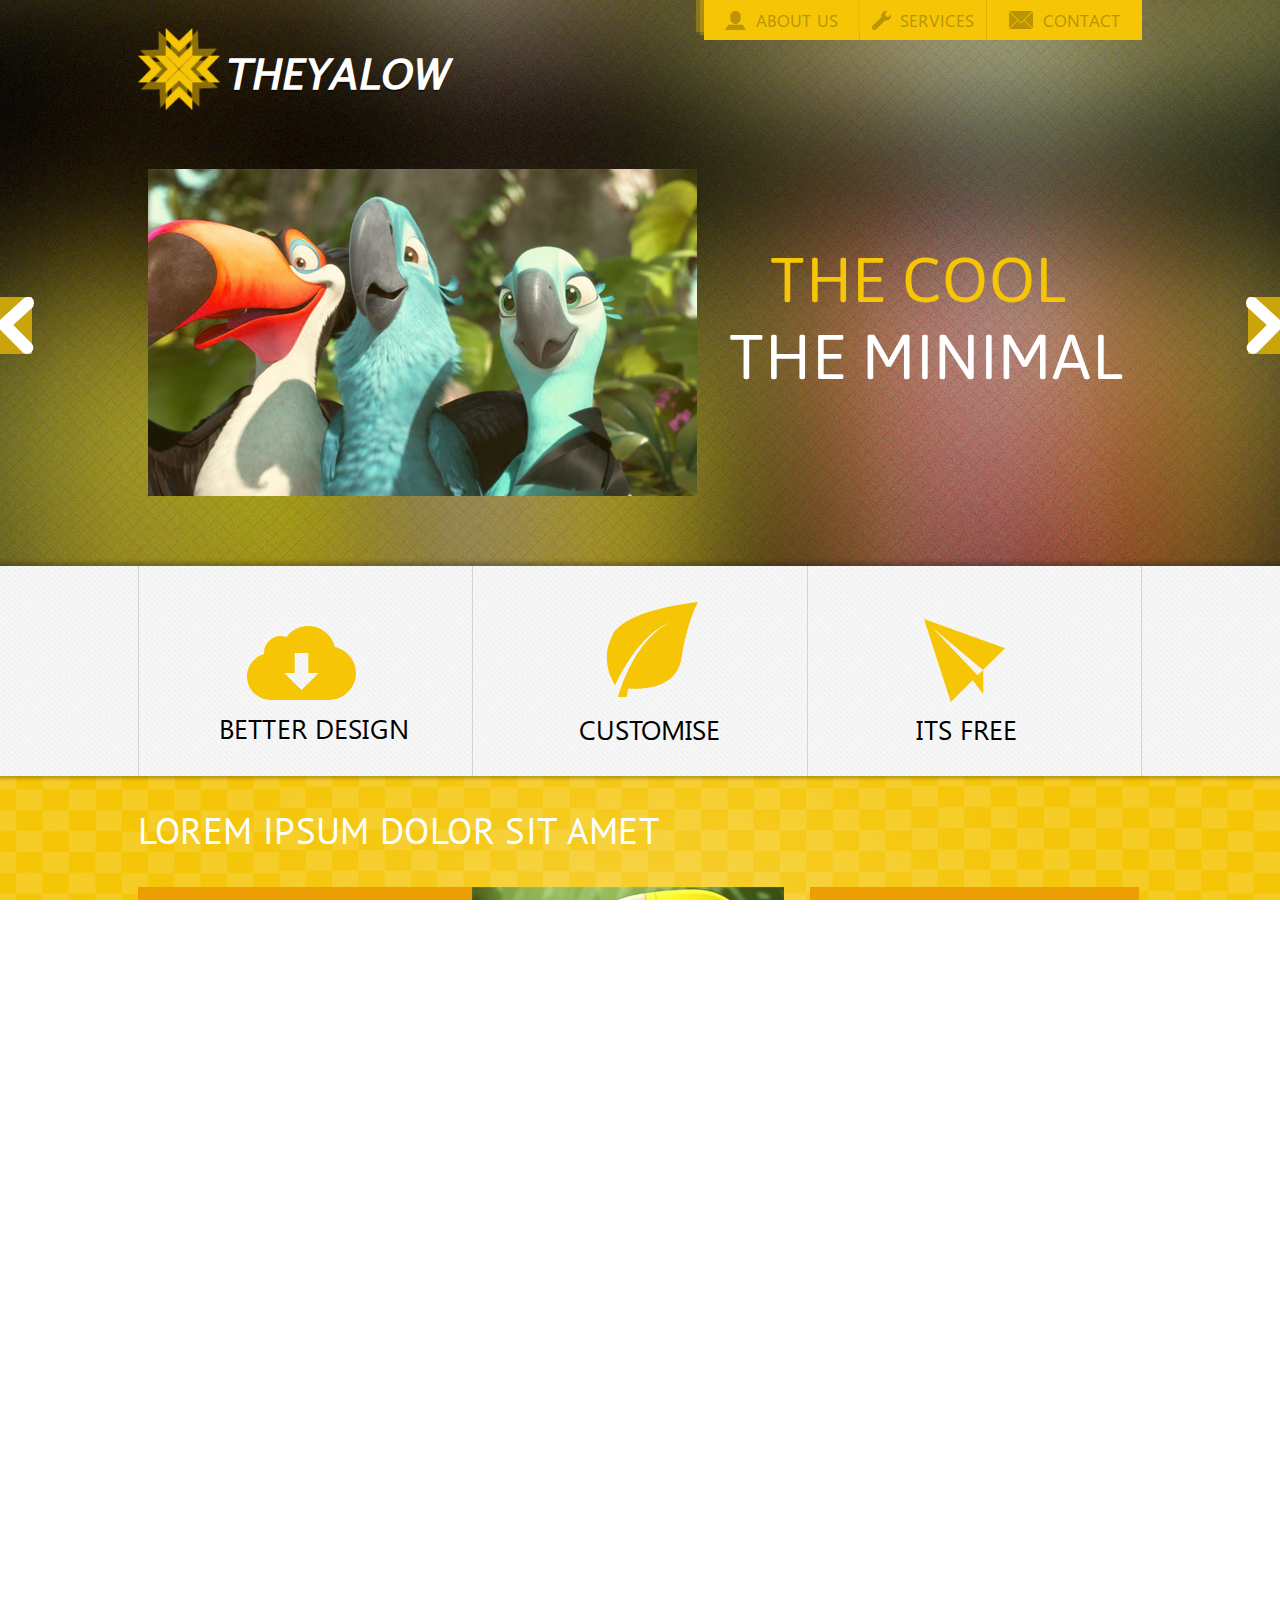
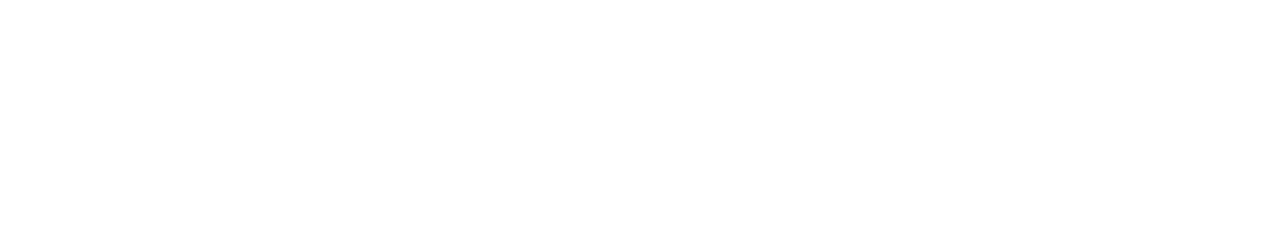
==== commit b1098bab: "refactor: formatting code and delede folder PSD" ====
--- a/index.html
+++ b/index.html
@@ -15,31 +15,33 @@
 
             <header class="header main">
                 <div class="logo">
-                    <img class="logo_image" src="./assets/img/header/logo.png" width="82px" height="82px" alt="logo">
+                    <img class="logo_image" src="./assets/img/header/logo.png" width="82" height="82" alt="logo">
                     <h1 class="logo_name">TheYalow</h1>
                 </div>
-                <ul class="header_navbar">
-                    <li class="header_navbar_point">
-                        <a href="#" class="header_navbar_point_link">
-                            <img class="header_navbar_point_icon" src="./assets/img/header/about.svg" alt="about">
-                            <p class="header_navbar_point_name">About Us</p>
-                        </a>
-                    </li>
-                    <li class="header_navbar_point">
-                        <a href="#" class="header_navbar_point_link">
-                            <img class="header_navbar_point_icon icon_services" src="./assets/img/header/service.svg"
-                                alt="service">
-                            <p class="header_navbar_point_name services">Services</p>
-                        </a>
-                    </li>
-                    <li class="header_navbar_point">
-                        <a href="#" class="header_navbar_point_link">
-                            <img class="header_navbar_point_icon  icon_contact" src="./assets/img/header/contact.svg"
-                                alt="contact">
-                            <p class="header_navbar_point_name">Contact</p>
-                        </a>
-                    </li>
-                </ul>
+                <nav>
+                    <ul class="header_navbar">
+                        <li class="header_navbar_point">
+                            <a href="#" class="header_navbar_point_link">
+                                <img class="header_navbar_point_icon" src="./assets/img/header/about.svg" alt="about">
+                                <p class="header_navbar_point_name">About Us</p>
+                            </a>
+                        </li>
+                        <li class="header_navbar_point">
+                            <a href="#" class="header_navbar_point_link">
+                                <img class="header_navbar_point_icon icon_services"
+                                    src="./assets/img/header/service.svg" alt="service">
+                                <p class="header_navbar_point_name services">Services</p>
+                            </a>
+                        </li>
+                        <li class="header_navbar_point">
+                            <a href="#" class="header_navbar_point_link">
+                                <img class="header_navbar_point_icon  icon_contact"
+                                    src="./assets/img/header/contact.svg" alt="contact">
+                                <p class="header_navbar_point_name">Contact</p>
+                            </a>
+                        </li>
+                    </ul>
+                </nav>
             </header>
             <!-- Slider block -->
             <div class="slider_block">
@@ -53,16 +55,14 @@
                 </div>
                 <section class="slider_block_layer_center">
                     <div class="slider_block_layer_video">
-                        <video controls="true" poster="assets/img/main/parrots.jpg" controls="" width="549"
-                            height="327">
+                        <video poster="assets/img/main/parrots.jpg" width="549" height="327">
                             <source src="movie.mp4" type="video/mp4">
                             Your browser does not support the video tag.
 
                         </video>
                     </div>
                     <div class="slider_block_layer_video_mobile">
-                        <video controls="true" poster="assets/img/mobile/mobile_parronts.png" controls="" width="640"
-                            height="327">
+                        <video poster="assets/img/mobile/mobile_parronts.png" width="640" height="327">
                             <source src="movie.mp4" type="video/mp4">
                             Your browser does not support the video tag.
 
@@ -106,7 +106,6 @@
                                 <div class="scroll_slider_block_main_content_left_data">
                                     <time class="scroll_content_data_time">
                                         <p class="data_time_number">25</p>
-
                                         <p class="data_time_month">April</p>
                                     </time>
                                 </div>
@@ -179,19 +178,19 @@
                             <div class="media_block_screens_img">
                                 <div class="media_block_screens_img_monitor">
                                     <img class="media_block_screens_img_monitor_img"
-                                        src="./assets/img/media-screens-block/monitor.png" alt="monitor" width='323px'
-                                        height='255px'>
+                                        src="./assets/img/media-screens-block/monitor.png" alt="monitor" width='323'
+                                        height='255'>
                                     <div class="media_block_screens_img_monitor_ellipse">
                                         <p class="media_block_screens_img_monitor_ellipse_text">Its 100% Free</p>
                                     </div>
                                 </div>
                                 <div class="media_block_screens_img_tablet">
-                                    <img src="./assets/img/media-screens-block/tablet.png" alt="tablet" width='129px'
-                                        height='173px'>
+                                    <img src="./assets/img/media-screens-block/tablet.png" alt="tablet" width='129'
+                                        height='173'>
                                 </div>
                                 <div class="media_block_screens_img_mobile">
-                                    <img src="./assets/img/media-screens-block/mobile.png" alt="mobile" width='39px'
-                                        height='63px'>
+                                    <img src="./assets/img/media-screens-block/mobile.png" alt="mobile" width='39'
+                                        height='63'>
                                 </div>
                             </div>
                         </div>
@@ -213,7 +212,7 @@
         <footer class='footer'>
             <div class="footer_block main">
                 <div class="footer_block_logo">
-                    <img src="./assets/img/header/logo.png" width="54px" height="54px" alt="logo">
+                    <img src="./assets/img/header/logo.png" width="54" height="54" alt="logo">
                     <p class="footer_block_logo_text">TheYalow</p>
                 </div>
             </div>
--- a/style.css
+++ b/style.css
@@ -51,10 +51,17 @@
     padding: 0;
     margin: 0;
 }
+html,
 body{
     height: 100vh;
     width: 100%;
     font-size: 16px;
+    display:block;
+    overflow-x: hidden;
+}
+
+.scroll_slider_block_twitter_comments_mobile{
+    display:none;
 }
 
 .wrapper{
@@ -887,6 +894,7 @@
     outline: none;
     display: block;
     border: 1px solid #d0a806;
+    padding-left: 10px;
 }
 
 .twitter_submit{
